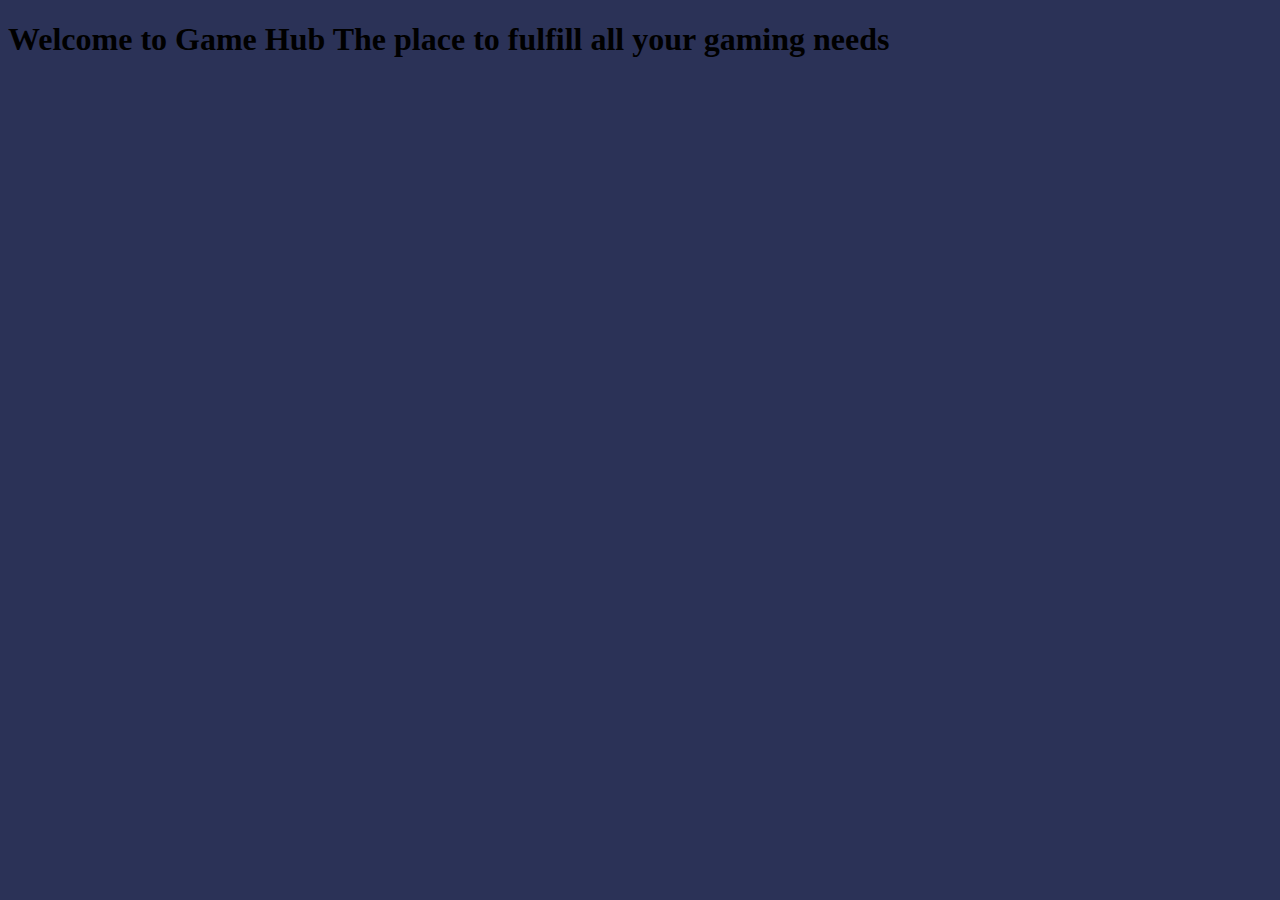
==== index.html @ 7f645b00 "Gamehub" ====
<!DOCTYPE html>
<html lang="en">

<head>
    <meta charset="UTF-8">
    <meta http-equiv="X-UA-Compatible" content="IE=edge">
    <meta name="viewport" content="width=device-width, initial-scale=1.0">
    <title>Game Hub</title>
    <link rel="Stylesheet" href="./css/main.css" />
</head>

<body>
    <h1> Welcome to Game Hub The place to fulfill all your gaming needs
    </h1>

</body>

</html>
---- css/main.css ----
/* Removal of browser default settings */

{
    padding: 0;
    border: 0;
    margin: 0;
}


/* General settings */

* {
    background-color: #2B3257;
    scroll-behavior: smooth
}
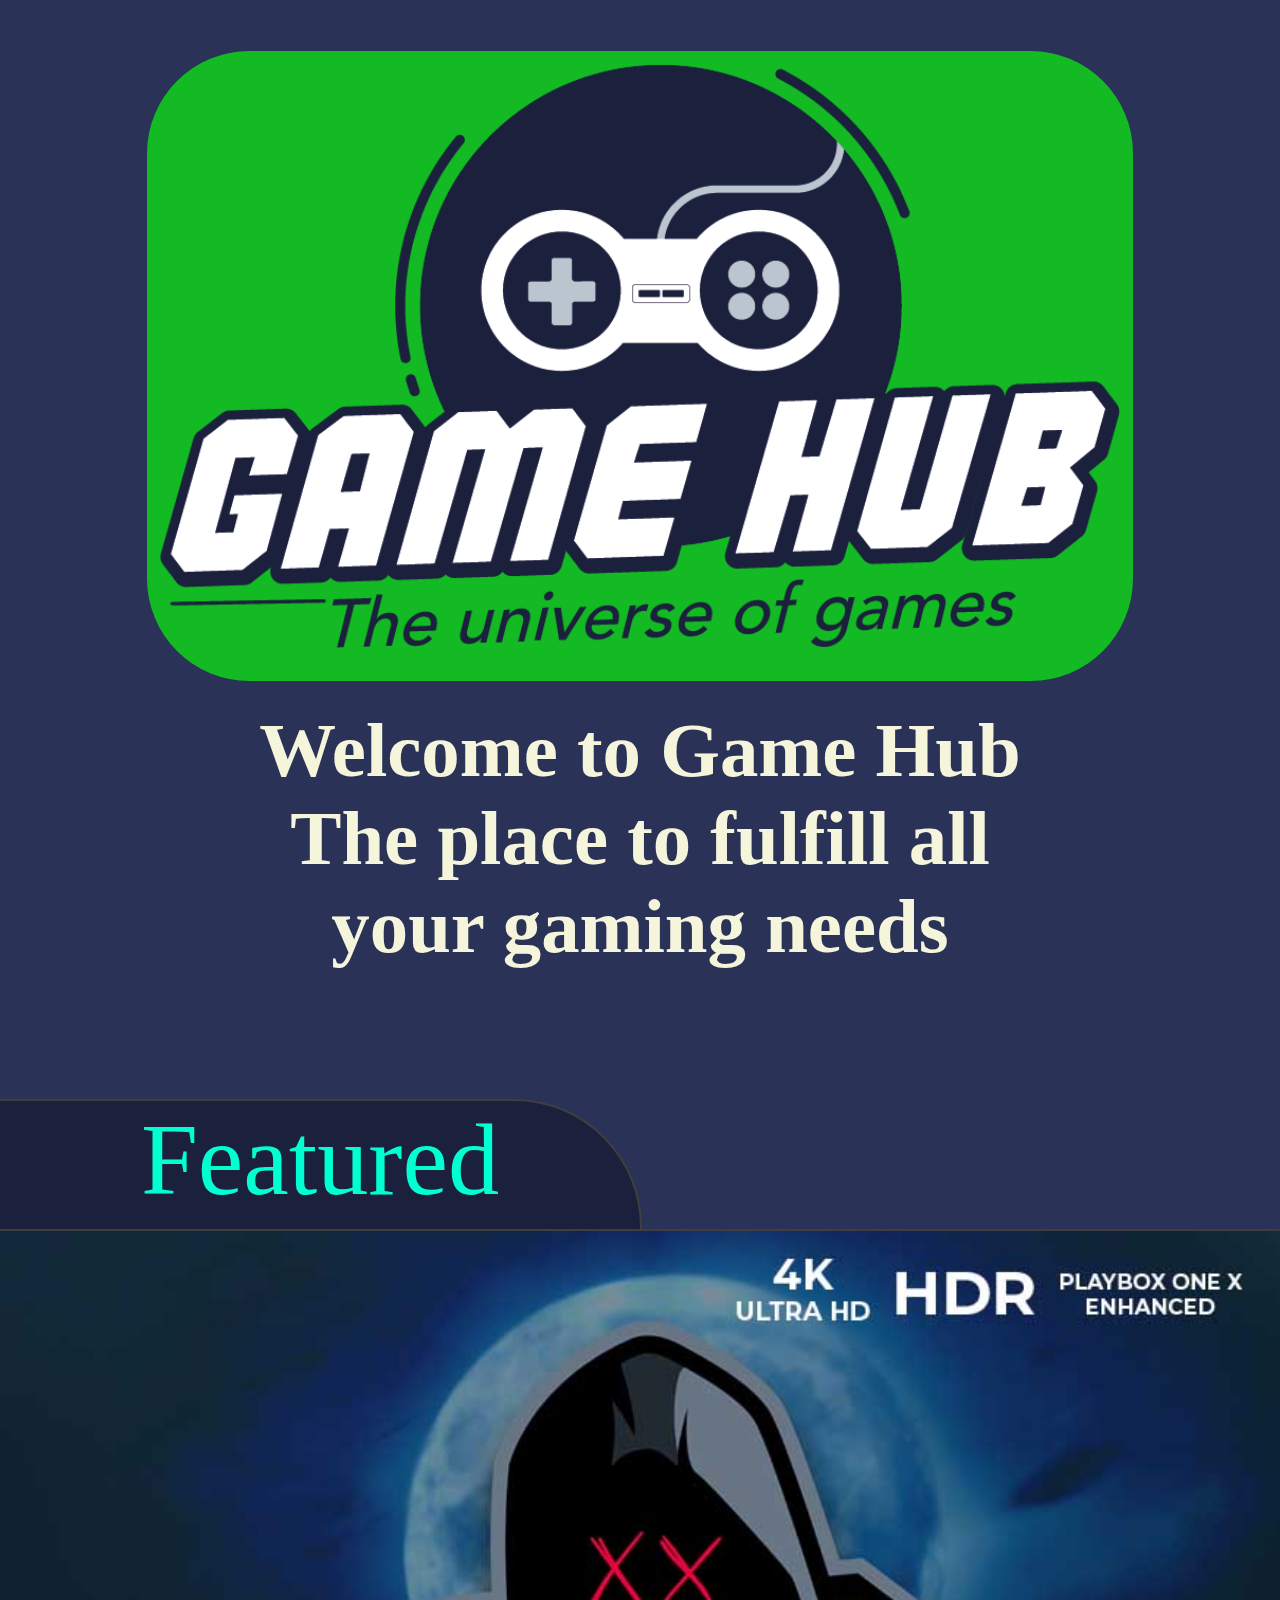
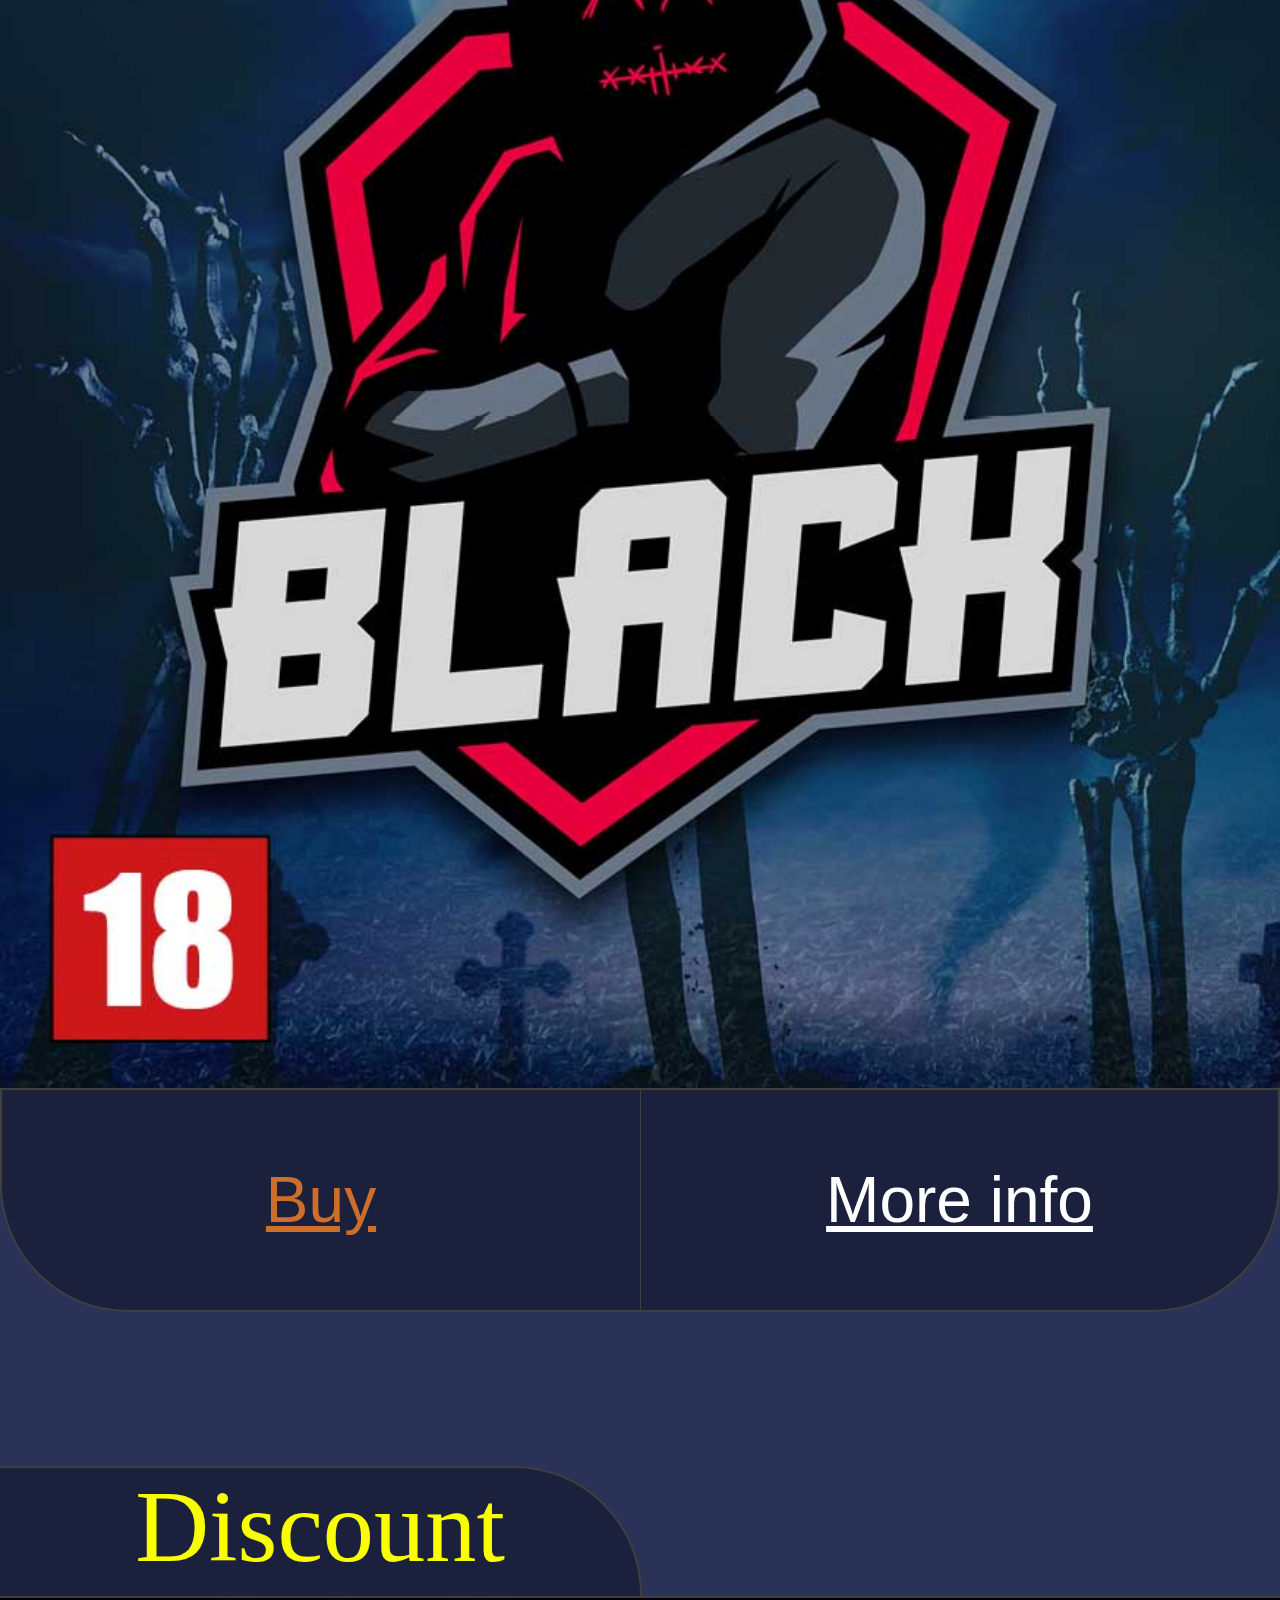
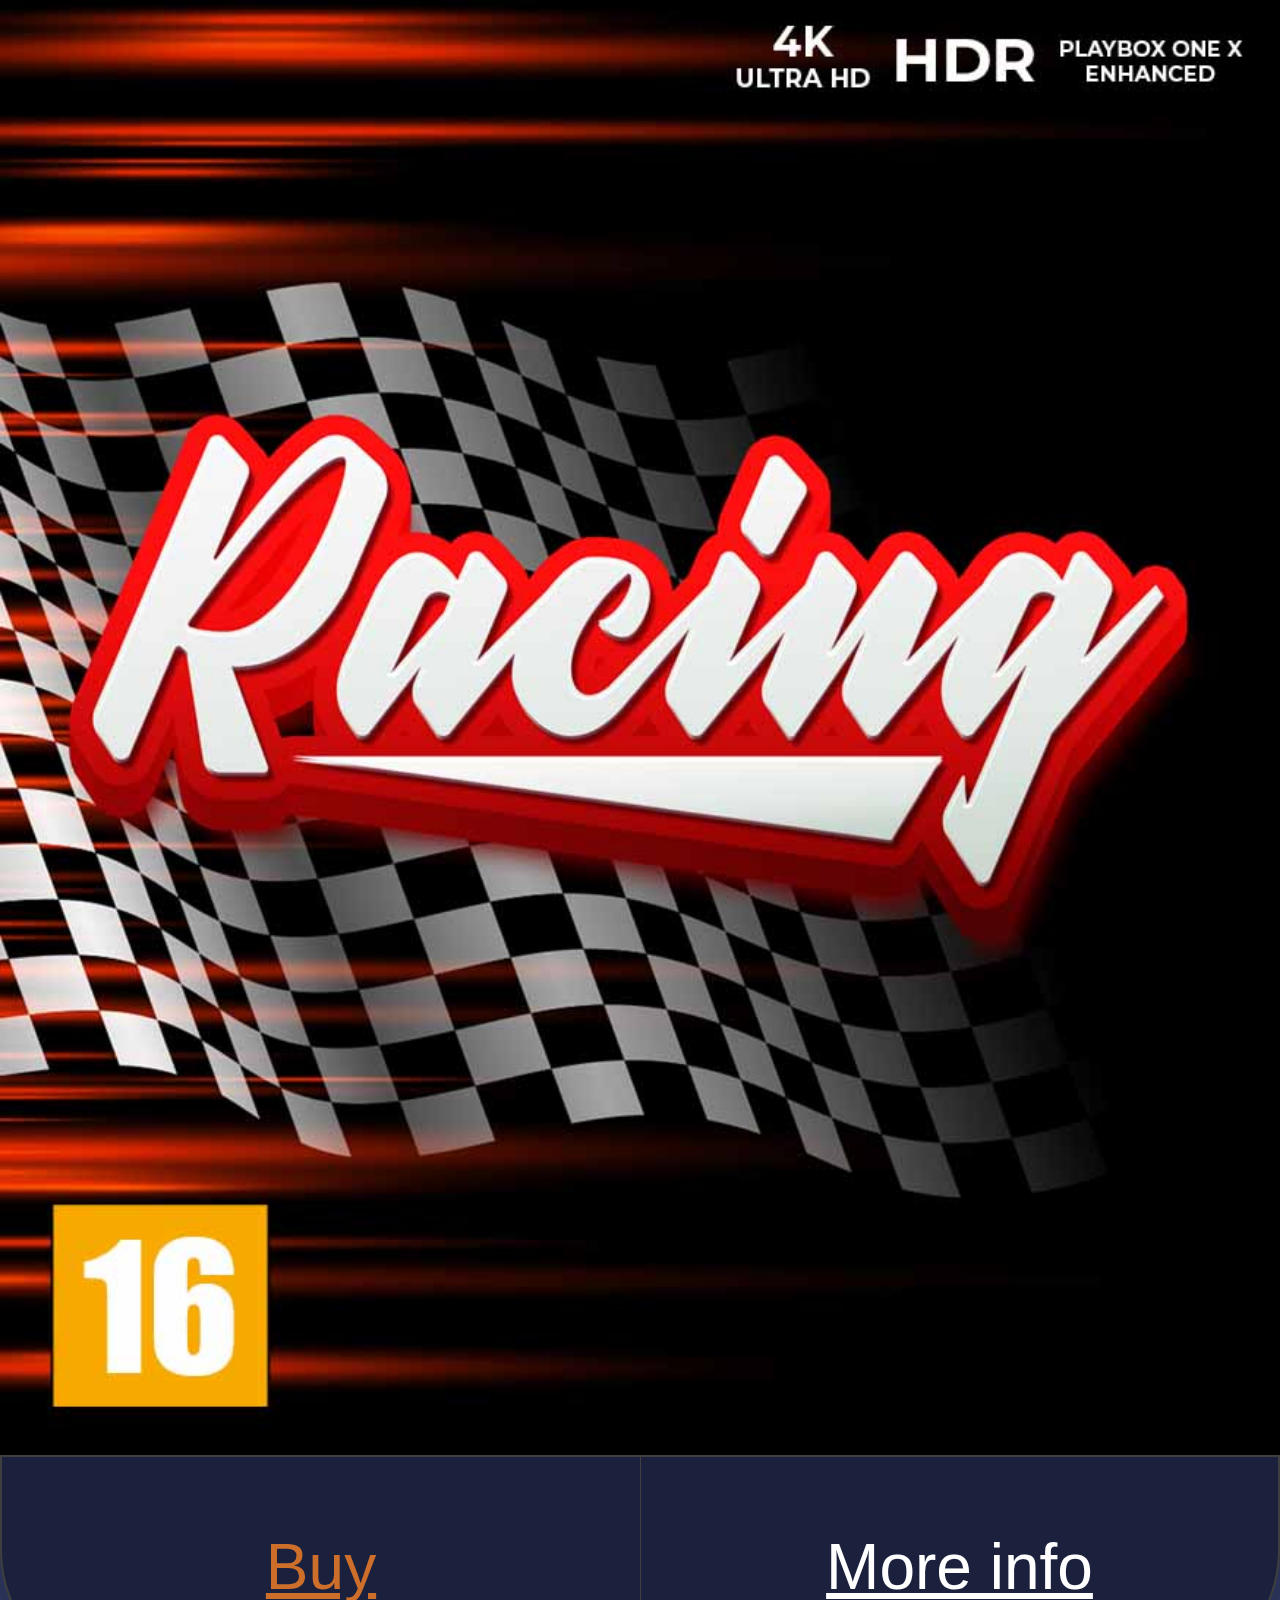
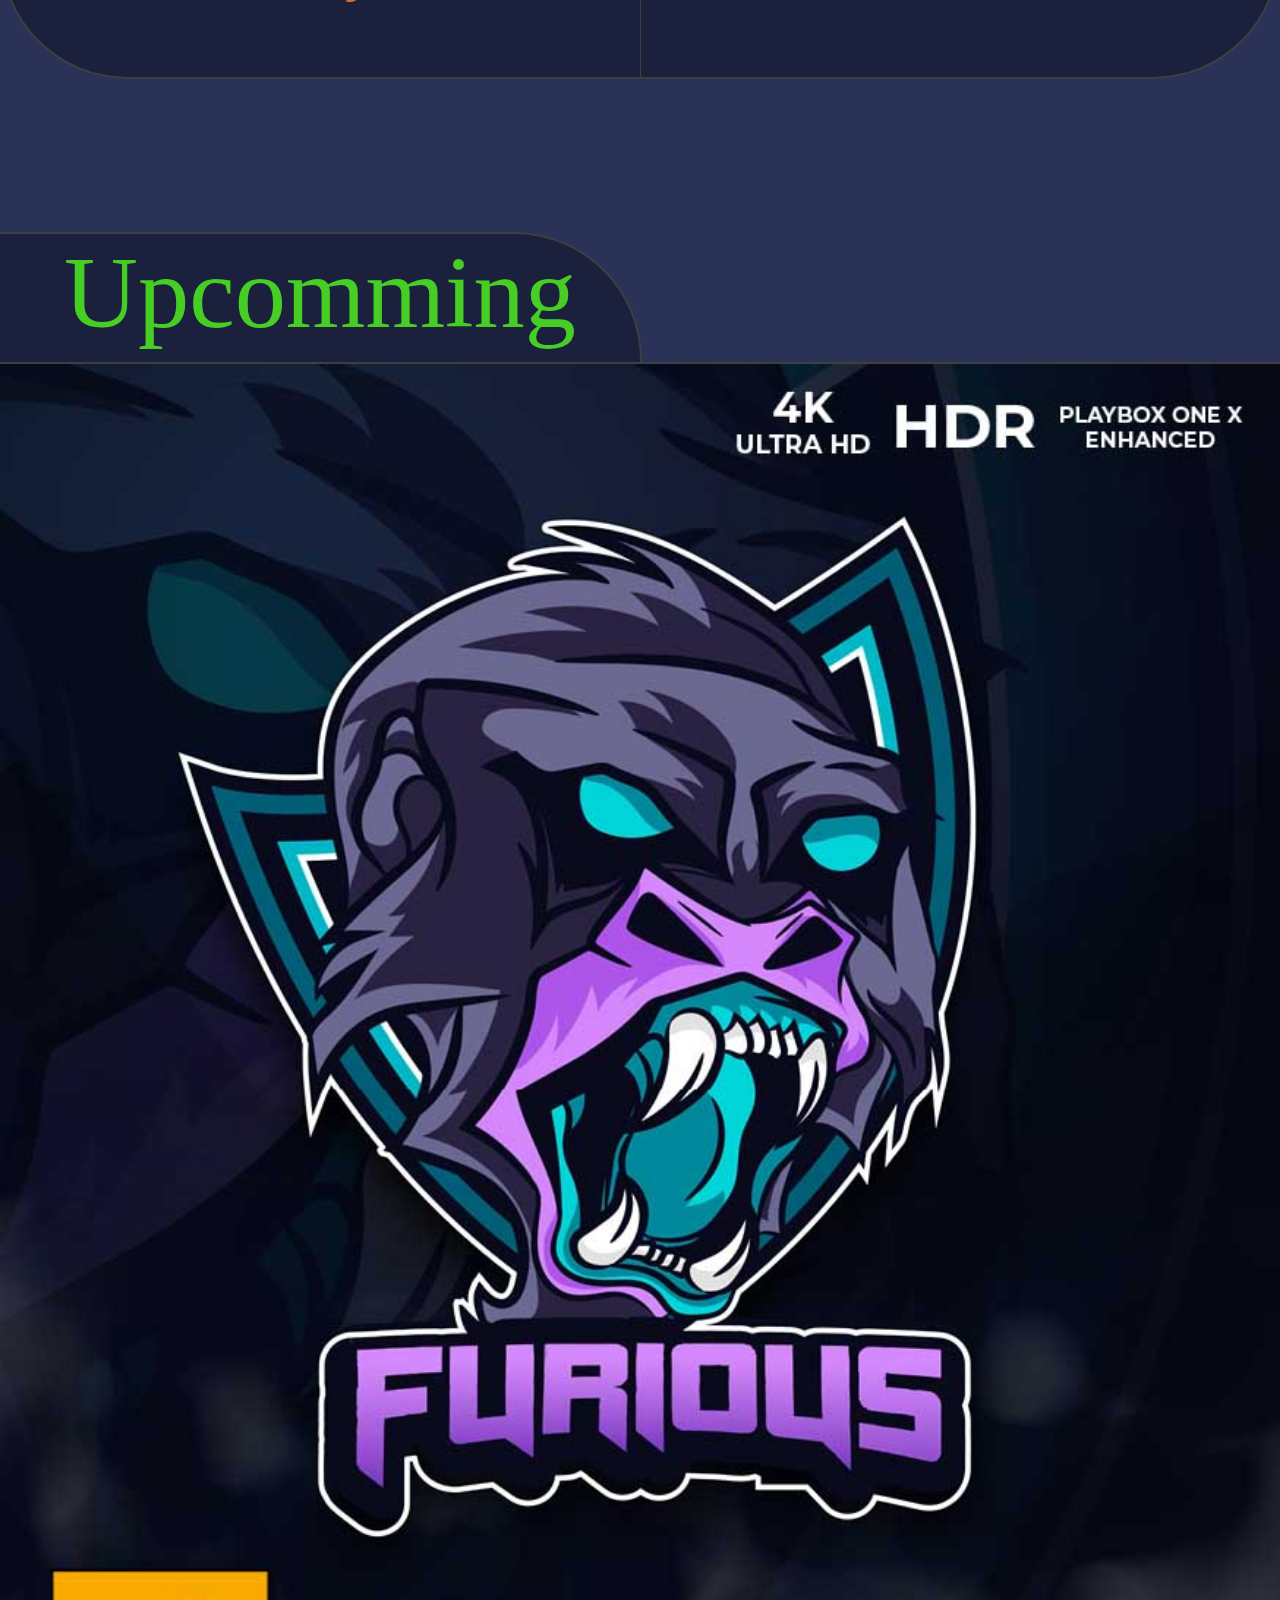
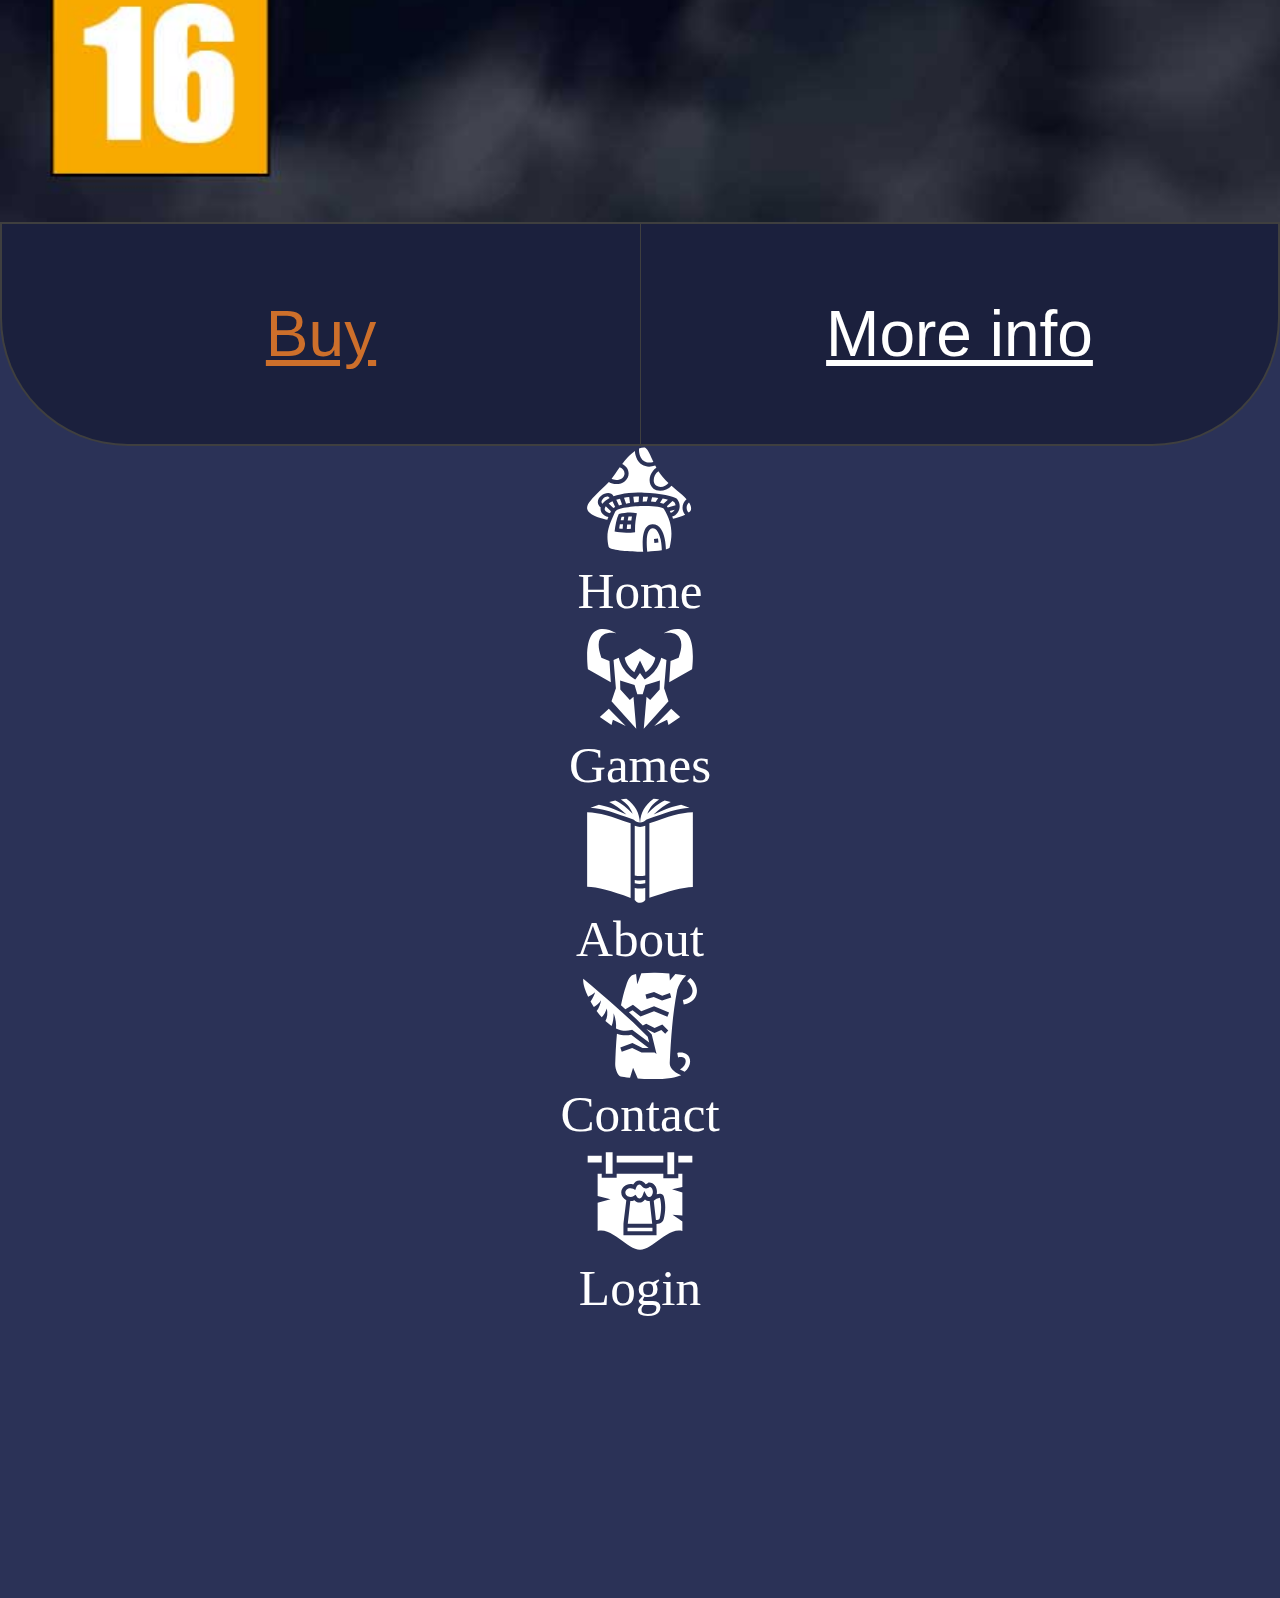
==== commit a1ce482e: "Before queries" ====
--- a/index.html
+++ b/index.html
@@ -5,14 +5,51 @@
     <meta charset="UTF-8">
     <meta http-equiv="X-UA-Compatible" content="IE=edge">
     <meta name="viewport" content="width=device-width, initial-scale=1.0">
-    <title>Game Hub</title>
-    <link rel="Stylesheet" href="./css/main.css" />
+    <title>Game Hub>Home</title>
+    <link rel="stylesheet" href="./css/main.css" />
 </head>
 
 <body>
-    <h1> Welcome to Game Hub The place to fulfill all your gaming needs
-    </h1>
+    <img src="images/GameHub_Logo.png" alt="Game Hub logo" class="logohome"/>
 
+    <figure class="welcome"> 
+        <h1> Welcome to Game Hub </h1>  
+        <h1> The place to fulfill all </h1>
+        <h1> your gaming needs </h1> 
+    </figure>
+
+    <figure class="featured">
+        Featured 
+    </figure>
+
+    <figure></figure>
+    <img src="images/assets/Black.jpg" alt="Game cover of the game Black" class="blackhomem"/>  
+    <a href="checkout.html"><button type="button" class="buyblackhome"> <u> Buy </u></button></a>
+    <a href="gameinfo.html"><button type="button" class="infoblackhome"> <u> More info </u></button></a>
+    
+    <figure class="discount">
+        Discount
+    </figure>
+
+    <img src="images/assets/Racing.jpg" alt="Game cover of the game Racing" class="racinghomem"/>
+    <a href="checkout.html"><button type="button" class="buyracinghome"> <u> Buy </u></button></a>
+    <a href="gameinfo.html"><button type="button" class="inforacinghome"> <u> More info </u></button></a>
+
+    <figure class="upcomming">
+        Upcomming
+    </figure>
+
+    <img src="images/assets/Furious.jpg" alt="Game cover of the game Furious" class="furioushomem"/>
+    <a href="checkout.html"><button type="button" class="buyfurioushome"> <u> Buy </u></button></a>
+    <a href="gameinfo.html"><button type="button" class="infofurioushome"> <u> More info </u></button></a>
+
+    <nav class="navbarmobile">
+        <ul><a href="index.html"> <img src="images/icons/mushroom-housewhitebg.svg" alt="Mushroom house" class="navicon"/> Home </a></ul>
+        <ul><a href="gamelist.html"> <img src="images/icons/warlord-helmet.svg" alt="Warlords helmet" class="navicon"/> Games </a></ul>
+        <ul><a href="about.html"> <img src="images/icons/book-cover2.svg" alt="book cover" class="navicon"/> About </a></ul>
+        <ul><a href="contact.html"> <img src="images/icons/scroll-quillicon.svg" alt="Scroll and quill" class="navicon"/> Contact </a></ul>
+        <ul><a href="login.html"> <img src="images/icons/tavern-sign2.svg" alt="Scroll and quill" class="navicon"/> Login </a></ul>
+    </nav>
 </body>
 
 </html>--- a/css/main.css
+++ b/css/main.css
@@ -1,15 +1,643 @@
-/* Removal of browser default settings */
-
-{
+/* General settings */
+
+* {
     padding: 0;
     border: 0;
     margin: 0;
-}
-
-
-/* General settings */
-
-* {
+    scroll-behavior: smooth
+}
+
+/* Background color */
+
+html {
     background-color: #2B3257;
-    scroll-behavior: smooth
+    margin-bottom: 22vw;
+}
+
+/* Navigationbar for mobile */
+
+@media (max-width:500px) {
+    .navbarmobile {
+        display: flex;
+        flex-direction: row;
+        position: fixed;
+        justify-content: center;
+        justify-content: space-around;
+        bottom: 0;
+        padding-top: 1vh;
+        padding-bottom: 1vh;
+        width: 100%;
+        background-color: #1B203D;
+        border-top: 0.7vw #3f3f3f;
+        border-style: solid;
+    }
+}
+
+.navbarmobile a {
+    display: flex;
+    flex-direction: column;
+    align-items: center;
+    text-align: center;
+    color: white;
+    text-decoration: none;
+    font-size: 4vw;
+}
+
+.navicon
+ {
+    height: 9vw;
+    width: 9vw;
+}
+
+                                            /* >>> HOMEPAGE <<< */
+
+/* Logo on homepage */
+
+.logohome {
+    width: 75%;
+    height: auto;
+    margin-left: auto;
+    margin-right: auto;
+    margin-top: 4vw;
+    display: block;
+    background-color: #13BA24;
+    border-radius: 8vw 8vw 8vw 8vw;
+    padding: 1vw;
+}
+
+/* Welcome to Game Hub text */
+
+.welcome {
+    color: beige;
+    padding-top: 2vw;
+    padding-bottom: 10vw;
+    font-size: 3vw;
+    text-align: center;
+    margin-left: auto;
+    margin-right: auto;
+}
+
+/* Featured, Discount and Upcomming textbox */
+
+.featured,
+.discount,
+.upcomming {
+    height: 10vw;
+    width: 50%;
+    background-color: #1B203D;
+    border-radius: 0vw 10vw 0vw 0vw;
+    text-align: center;
+    font-size: 8vw;
+    color: #00FFD1;
+    border-right: 2px #3f3f3f;
+    border-top: 2px #3f3f3f;
+    border-style: solid;
+}
+
+.discount {
+    margin-top: 1.5em;
+    color: #FAFF00;
+}
+
+.upcomming {
+    margin-top: 1.5em;
+    color: #46CE24;
+}
+
+/* Game cover for Black, Racing and Furious at home page for mobile */
+
+.blackhomem,
+.racinghomem,
+.furioushomem {
+    width: 100%;
+    height: auto;
+    margin-bottom: -4px;
+    border-top: 2px #3f3f3f;
+    Border-bottom: 2px #3f3f3f;
+    border-style: solid;
+}
+
+/* Buy button for Black, Racing and Furious at home page for mobile */
+
+.buyblackhome,
+.buyracinghome,
+.buyfurioushome {
+    margin-right: -4px;
+    height: 3.47em;
+    width: 50%;
+    background-color: #1B203D;
+    color: #CD6F2B;
+    font-size: 5vw;
+    border-radius: 0vw 0vw 0vw 10vw;
+    border-bottom: 2px #3f3f3f;
+    border-left: 2px #3f3f3f;
+    border-style: solid;
+}
+
+/* Info button for Black, Racing and Furious at home page for mobile */
+
+.infoblackhome,
+.inforacinghome,
+.infofurioushome {
+    height: 3.47em;
+    width: 50%;
+    background-color: #1B203D;
+    color: white;
+    font-size: 5vw;
+    border-radius: 0vw 0vw 10vw 0vw;
+    border-left:1px #3f3f3f;
+    border-bottom: 2px #3f3f3f;
+    border-right: 2px #3f3f3f;
+    border-style: solid;
+}
+
+                                            /* >>> GAMELIST <<< */
+
+/* Page title: Gamelist */
+
+.gamelisttitle {
+    font-size: 10vw;
+    color: beige;
+    text-align: center;
+    margin-bottom: 10vw;
+}
+
+.helmetgamelist {
+    height: auto;
+    width: 32vw;
+    display: block;
+    margin-left: auto;
+    margin-right: auto;
+    margin-top: 4vw;
+}
+
+/* All game covers and buy/info buttons */
+
+.gamecovers {
+    display: flex;
+    flex-wrap: wrap;
+    justify-content: space-evenly;
+}
+
+/* Game covers connected to their buy/info buttons */
+
+.coverandbox {
+    display:flex;
+    flex-direction: column;
+}
+
+.gametitlelist {
+    height: 1.2em;
+    width: 46.8vw;
+    background-color: #1B203D;
+    border-radius: 10vw 10vw 0vw 0vw;
+    text-align: center;
+    font-size: 5vw;
+    color: #ffffffde;
+    border-right: 2px #3f3f3f;
+    border-top: 2px #3f3f3f;
+    border-left: 2px #3f3f3f;
+    border-style: solid;
+}
+
+/* Game cover image-settings */
+
+.gameimage {
+    width: 46.8vw;
+    height: auto;
+    border-bottom: 2px #3f3f3f;
+    border-left: 2px #3f3f3f;
+    border-right: 2px #3f3f3f;
+    border-top: 2px #3f3f3f;
+    border-style: solid;
+}
+
+/* Settings for buybox */
+ 
+.buyboxgames {
+    color: #CD6F2B;
+    border-radius: 0vw 0vw 0vw 5vw;
+    border-left: 2px #3f3f3f;
+}
+
+/* Settings for infobox */
+
+.infoboxgames {
+    color: white;
+    border-radius: 0vw 0vw 5vw 0vw;  
+    margin-left: -4px;
+    border-left:1px #3f3f3f;
+    border-right: 2px #3f3f3f;
+}
+
+/* Shared settings for buy/infobox */
+
+.buyboxgames,
+.infoboxgames {
+    height: 3em;
+    width: 50%;
+    background-color: #1B203D;
+    font-size: 3.5vw;
+    text-align: center;
+    border-bottom: 2px #3f3f3f;
+    border-style: solid;
+    margin-bottom: 8vw;
+}
+
+                                            /* >>> About <<< */
+
+/* Page title */
+
+.abouttitle {
+    font-size: 10vw;
+    color: beige;
+    text-align: center;
+    margin-bottom: 10vw;
+}
+
+/* Pageicon */
+
+.bookabout {
+    height: auto;
+    width: 32vw;
+    display: block;
+    margin-left: auto;
+    margin-right: auto;
+    margin-top: 4vw;
+}
+
+/* Image of a town in Germany */
+
+.townpic {
+    height: auto;
+    width: 65%;
+    margin-left: 5%;
+    border-radius: 25vw 25vw 25vw 25vw;
+    border: 1vw #3f3f3f;
+    border-style: solid;
+    margin-bottom: -9vw;
+}
+
+/* Page text */
+
+.ghstarted,
+.ourgoal,
+.teamthree {
+    color: white;
+    font-size: 4vw;
+    display: flex;
+    flex-direction: column;
+    text-align: right;
+    margin-right: 5%;    
+}
+
+/* Text: Our goal is to distribute~ */
+
+.ourgoal {
+    margin-top: 4%;
+}
+
+/* Text: We are currently a team~ */
+
+.teamthree {
+    margin-top: 1%;
+}
+
+/* Image of three people working */
+
+.staffimg {
+    height: auto;
+    width: 60%;
+    margin-left: 33%;
+    border-radius: 3vw 3vw 3vw 3vw;
+    border: 1vw #3f3f3f;
+    border-style: solid;
+}
+
+                                            /* >>> CONTACT <<< */
+
+.scrollcontact {
+    height: auto;
+    width: 32vw;
+    display: block;
+    margin-left: auto;
+    margin-right: auto;
+    margin-top: 4vw;
+}
+
+.contacttitle {
+    font-size: 10vw;
+    color: beige;
+    text-align: center;
+    margin-bottom: 10vw;
+}
+
+.contacttext {
+    color: white;
+    font-size: 8vw;
+    display: flex;
+    flex-direction: column;
+    text-align: center;
+    margin-top: 25%;
+}
+
+.ss,
+.afj {
+    margin-top: 5%;
+}
+
+
+                                            /* >>> GAME INFO <<< */
+
+.gititle {
+    font-size: 10vw;
+    color: beige;
+    text-align: center;
+    margin-bottom: 5vw;
+    margin-top: 5vw;
+}
+
+.gipics {
+    height: auto;
+    width: 100%;
+    margin-bottom: -4px;
+}
+
+.gamedesc {
+    color: white;
+    font-size: 4vw;
+    text-align: center;
+    display: block;
+    margin: 4vw;
+}
+
+.giinfotext {
+    color: black;
+    background-color: grey;
+    display: flex;
+    flex-direction: column;
+    text-align: center;
+    font-size: 4vw;
+}
+
+.detailtexta {
+    padding-top: 2vw;
+}
+
+.detailtextc,
+.detailtexte,
+.detailtextg,
+.detailtexti {
+    margin-top: 2vw;
+}
+
+.gibuy {
+    display:flex;
+    justify-content: right;
+    margin-right: 5vw;
+    margin-top: -14vw;
+    padding-bottom: 4vw;
+}
+
+.gibutton {
+    color:#CD6F2B;  
+    background-color: #1B203D;
+    text-decoration-color: white;
+    font-size: 7vw;
+    padding: 5vw;
+    border-radius: 150vw 150vw 150vw 150vw;
+}
+
+                                            /* >>> CHECKOUT <<< */
+
+/* Checkout image of hands dropping coins */
+
+.paycheckout {
+    height: auto;
+    width: 32vw;
+    display: block;
+    margin-left: auto;
+    margin-right: auto;
+    margin-top: 4vw;
+    margin-bottom: -5.5vw;
+}
+
+/* Checkout page title */
+
+.cotitle {
+    font-size: 10vw;
+    color: beige;
+    text-align: center;
+    margin-bottom: 5vw;
+    margin-top: 5vw;
+}
+
+/* Background for product image and details */
+
+.chosenproductbox {
+    background-color: #a5a4a4 ;
+    padding-top: 5%;
+    padding-bottom: 5%;
+    margin-bottom: 3vw;
+    margin-left: 3%;
+    margin-right: 3%;
+    display: flex;
+    flex-direction: row;
+    border: solid 0.5vw #3f3f3f;
+}
+
+/* Chosen product image */
+
+.blackcheckout {
+    height: auto;
+    width: 40%;
+    margin-left: 5%;
+}
+
+/* Chosen product detail text */
+
+.productinfo {
+    font-size: 5vw;
+    display: flex;
+    flex-direction: column;
+    justify-content: space-around;
+    text-align: center;
+    margin-left: 4%
+
+}
+
+/* Text="Current purchase of:" */
+
+.checktexta {
+    margin-bottom: -3vw;
+    font-weight: 600;
+}
+
+/* Text="Compatability" */
+
+.checktextc {
+    margin-bottom: -3vw;
+    font-weight: 600;
+}
+
+/* Background for bill info */
+
+.billinfobox {
+    background-color: #a5a4a4;
+    padding: 4vw;
+    margin-left: 3%;
+    margin-right: 3%;
+    border: solid 0.5vw #3f3f3f;
+}
+
+.billingtitle {
+    font-size: 7vw;
+    margin-top: 4%;
+    margin-left: 3.7vw;
+    padding-bottom: 5vw;
+}
+
+.billinputboxes {
+    display: flex;
+    flex-direction: column;
+    font-size: 5vw;
+    font-weight: 600;
+}
+
+.inputtitle {
+    padding-left: 4.3vw;
+    padding-bottom: 1vw;
+    padding-right: 1vw;
+}
+
+.inputbox {
+    width: 90%;
+    padding: 1vw;
+    font-size: 5vw;
+    margin-left: 5%;
+    margin-right:5%;
+    margin-bottom: 4vw;
+}
+
+/* Background for payment method */
+
+.paymentbox {
+    margin-top: 3vw;
+    background: #a5a4a4;
+    padding: 4vw;
+    margin-left: 3%;
+    margin-right: 3%;
+    border: solid 0.5vw #3f3f3f;
+}
+
+.paymenttitle {
+    font-size: 7vw;
+    padding-top: 4vw;
+    padding-left: 5vw;
+}
+
+.cardrow {
+    display: flex;
+    flex-direction: row;
+    margin-left: 5%;
+
+}
+
+.cardimg {
+    height: auto;
+    width: 65%;
+    margin-top: -5vw;
+    margin-bottom: -5vw;
+}
+
+.chosenmethod {
+    font-size: 6vw;
+    font-weight: 600;
+    margin-top: 31.5vw;
+}
+
+.changemethod {
+    font-size: 4vw;
+    margin-top: 33.5vw;
+    margin-left: 1vw;
+    font-weight: 600;
+    color: #f0062d;
+    text-decoration: underline;
+}
+
+.expirationrow {
+    display: flex;
+    flex-direction: row;
+}
+
+.methodinputbox {
+    width: 10%;
+    padding: 1vw;
+}
+
+.checkoutbuttons {
+    display: flex;
+    flex-direction: row;
+    justify-content: center;
+}
+
+.checkoutbuttonbox {
+    width: 47vw;
+}
+
+.checkoutbuy,
+.checkoutcancel {
+    background-color: #1B203D;
+    border-bottom:0.5vw solid #3f3f3f; 
+    border-right:0.5vw solid #3f3f3f;  
+    font-size: 7vw;
+    width: 100%;
+    padding-top: 1.5vw;
+    padding-bottom: 1.5vw;
+    text-decoration: underline;
+}
+
+.checkoutbuy {
+    color: #CD6F2B;
+    border-radius: 0vw 0vw 0vw 5vw;
+    border-left:0.5vw solid #3f3f3f;
+}
+
+.checkoutcancel{
+    color: #f0062d;
+    border-radius: 0vw 0vw 5vw 0vw;
+}
+
+                                            /*>>> RECEIPT <<<*/
+
+/* Receipt image of treasure chest */
+
+.receipttreasure {
+    height: auto;
+    width: 32vw;
+    display: block;
+    margin-left: auto;
+    margin-right: auto;
+    margin-top: 4vw;
+    margin-bottom: -5.5vw;
+}
+
+/* Receipt page title */
+
+.receipttitle {
+    font-size: 10vw;
+    color: beige;
+    text-align: center;
+    margin-bottom: 5vw;
+    margin-top: 5vw;
+}
+
+.receiptmessage {
+    background-color: #a5a4a4;
+    border: solid 0.5vw #3f3f3f;
+    width: 52%;
+    font-size: 1.5em;
+    margin-left: 25%;
+    padding: 1vw;
+    text-align: center;
 }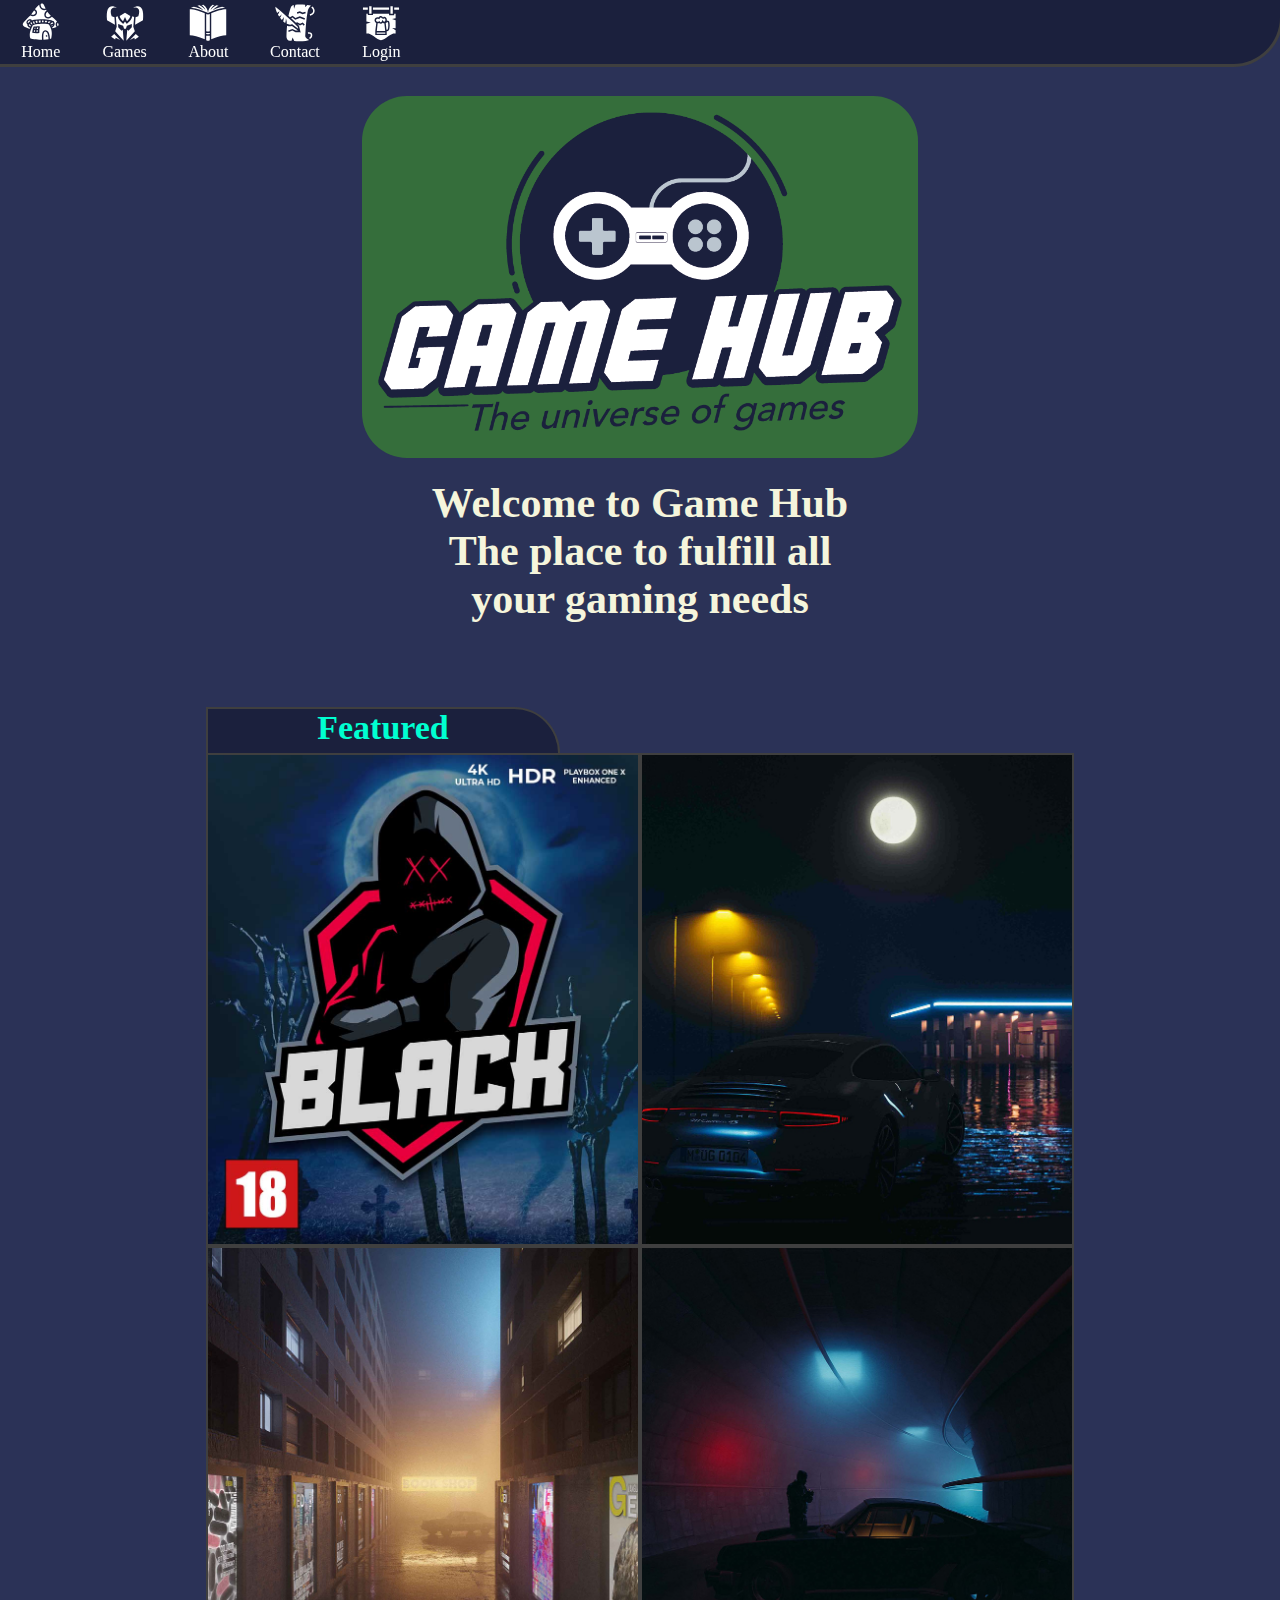
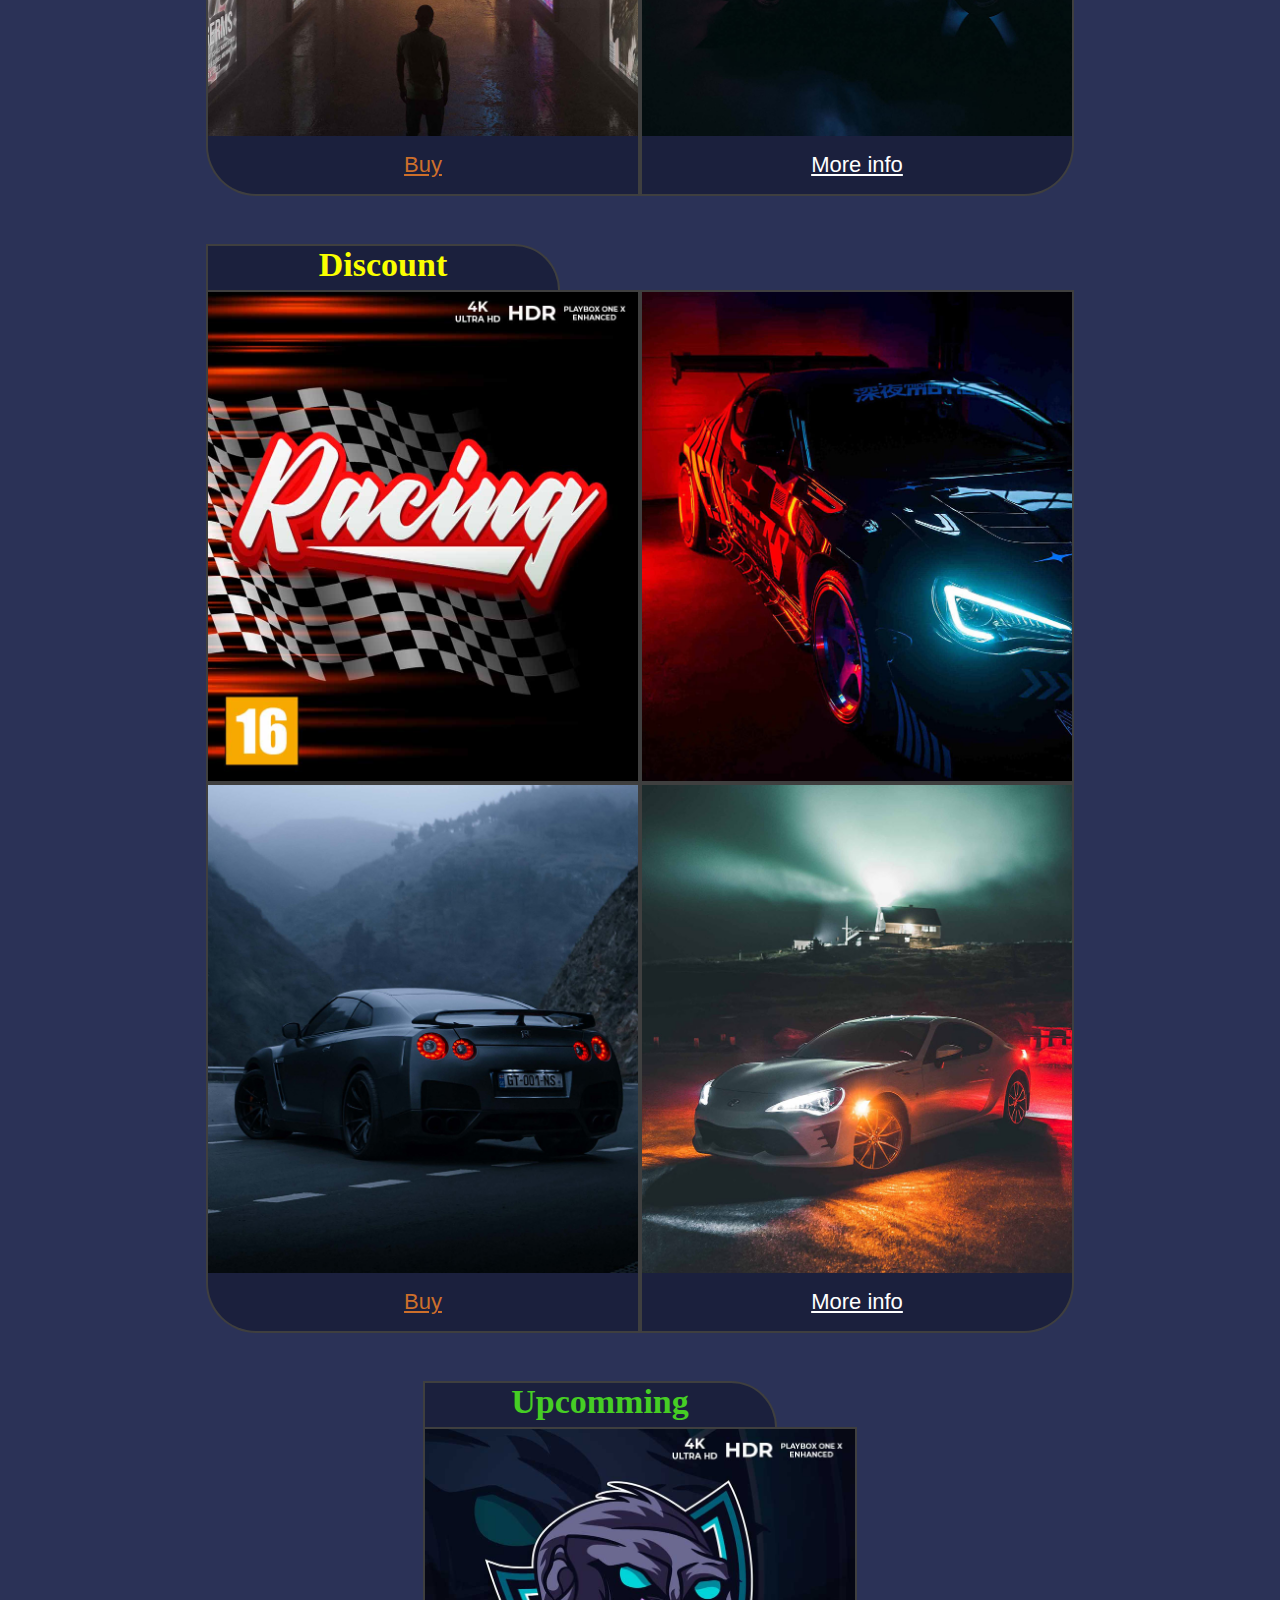
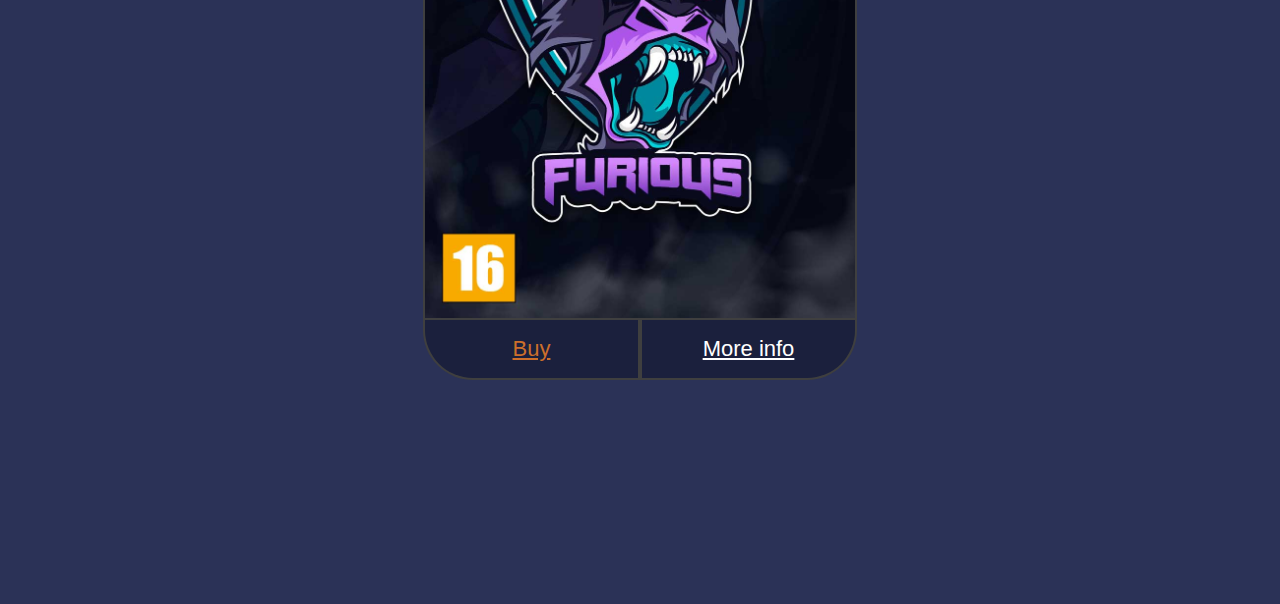
==== commit 911a9c41: "innlevering forsøk 1" ====
--- a/index.html
+++ b/index.html
@@ -4,52 +4,65 @@
 <head>
     <meta charset="UTF-8">
     <meta http-equiv="X-UA-Compatible" content="IE=edge">
+    <meta name="description" content="The home page of Game Hub, where you'll be presented with special offers.">
     <meta name="viewport" content="width=device-width, initial-scale=1.0">
     <title>Game Hub>Home</title>
     <link rel="stylesheet" href="./css/main.css" />
-</head>
 
-<body>
-    <img src="images/GameHub_Logo.png" alt="Game Hub logo" class="logohome"/>
-
-    <figure class="welcome"> 
-        <h1> Welcome to Game Hub </h1>  
-        <h1> The place to fulfill all </h1>
-        <h1> your gaming needs </h1> 
-    </figure>
-
-    <figure class="featured">
-        Featured 
-    </figure>
-
-    <figure></figure>
-    <img src="images/assets/Black.jpg" alt="Game cover of the game Black" class="blackhomem"/>  
-    <a href="checkout.html"><button type="button" class="buyblackhome"> <u> Buy </u></button></a>
-    <a href="gameinfo.html"><button type="button" class="infoblackhome"> <u> More info </u></button></a>
-    
-    <figure class="discount">
-        Discount
-    </figure>
-
-    <img src="images/assets/Racing.jpg" alt="Game cover of the game Racing" class="racinghomem"/>
-    <a href="checkout.html"><button type="button" class="buyracinghome"> <u> Buy </u></button></a>
-    <a href="gameinfo.html"><button type="button" class="inforacinghome"> <u> More info </u></button></a>
-
-    <figure class="upcomming">
-        Upcomming
-    </figure>
-
-    <img src="images/assets/Furious.jpg" alt="Game cover of the game Furious" class="furioushomem"/>
-    <a href="checkout.html"><button type="button" class="buyfurioushome"> <u> Buy </u></button></a>
-    <a href="gameinfo.html"><button type="button" class="infofurioushome"> <u> More info </u></button></a>
-
-    <nav class="navbarmobile">
+    <nav class="navbar">
         <ul><a href="index.html"> <img src="images/icons/mushroom-housewhitebg.svg" alt="Mushroom house" class="navicon"/> Home </a></ul>
         <ul><a href="gamelist.html"> <img src="images/icons/warlord-helmet.svg" alt="Warlords helmet" class="navicon"/> Games </a></ul>
         <ul><a href="about.html"> <img src="images/icons/book-cover2.svg" alt="book cover" class="navicon"/> About </a></ul>
         <ul><a href="contact.html"> <img src="images/icons/scroll-quillicon.svg" alt="Scroll and quill" class="navicon"/> Contact </a></ul>
         <ul><a href="login.html"> <img src="images/icons/tavern-sign2.svg" alt="Scroll and quill" class="navicon"/> Login </a></ul>
     </nav>
+</head>
+
+<body>
+    <img src="images/GameHub_Logo.png" alt="Game Hub logo" class="logohome"/>
+    <div class="welcome"><h1> Welcome to Game Hub <br>  The place to fulfill all <br> your gaming needs </h1></div>
+
+    <div class="gameswrap">
+        <div class="cover-column">
+            <h2 class="featured"> Featured </h2>
+            <div class="img-row">
+                <img src="images/assets/Black.jpg" alt="Game cover of the game Black" class="gamecovers"/>
+                <img src="images/assets/1blackingame.jpg" alt="Car by gas station" class="ingame"/>
+            </div>
+            <div class="img-row">
+                <img src="images/assets/2blackingame.jpg" alt="Man in alley" class="ingame"/>
+                <img src="images/assets/3blackingame.jpg" alt="Man standing by car in a tunnel" class="ingame"/>
+            </div>
+            <div class="btn-row">
+                <a href="checkout.html"><button type="button" class="btn-index buybtn-index"> <u> Buy </u></button></a>
+                <a href="gameinfo.html"><button type="button" class="btn-index infobtn-index"> <u> More info </u></button></a>
+            </div>
+        </div>
+        
+        <div class="cover-column">            
+            <h2 class="discount"> Discount </h2>
+            <div class="img-row">
+                <img src="images/assets/Racing.jpg" alt="Game cover of the game Racing" class="gamecovers"/>
+                <img src="images/assets/1racingingame.jpg" alt="Car by gas station" class="ingame"/>
+            </div>
+            <div class="img-row">
+                <img src="images/assets/2racingingame.jpg" alt="Man in alley" class="ingame"/>
+                <img src="images/assets/3racingingame.jpg" alt="Man standing by car in a tunnel" class="ingame"/>
+            </div>           
+            <div class="btn-row">
+                <a href="checkout.html"><button type="button" class="btn-index buybtn-index"> <u> Buy </u></button></a>
+                <a href="gameinfo.html"><button type="button" class="btn-index infobtn-index"> <u> More info </u></button></a>
+            </div>
+        </div>
+
+        <div class="cover-column">
+            <h2 class="upcomming"> Upcomming </h2>
+            <img src="images/assets/Furious.jpg" alt="Game cover of the game Furious" class="furious-home gamecovers"/>
+            <div class="btn-row">
+                <a href="checkout.html"><button type="button" class="btn-furious btn-index buybtn-index"> <u> Buy </u></button></a>
+                <a href="gameinfo.html"><button type="button" class="btn-furious btn-index infobtn-index"> <u> More info </u></button></a>
+            </div>
+        </div>
+    </div>
 </body>
-
 </html>--- a/css/main.css
+++ b/css/main.css
@@ -7,77 +7,110 @@
     scroll-behavior: smooth
 }
 
-/* Background color */
 
 html {
     background-color: #2B3257;
-    margin-bottom: 22vw;
-}
-
-/* Navigationbar for mobile */
-
-@media (max-width:500px) {
-    .navbarmobile {
-        display: flex;
-        flex-direction: row;
-        position: fixed;
-        justify-content: center;
+    margin: 1.5rem 0 6rem 0;
+}
+
+
+@media (min-width:430px) {
+    html {
+        margin-top: 6rem;
+    }
+}
+
+/* Navigationbar */
+
+.navbar {
+    display: flex;
+    flex-direction: row;
+    position: fixed;
+    width: 100%;
+    background-color: #1B203D;
+}
+
+.navbar a {
+    display: flex;
+    flex-direction: column;
+    align-items: center;
+    text-align: center;
+    color: white;
+    text-decoration: none;
+    font-size: 16px;
+}
+
+.navicon{
+    height: auto;
+    width: 2.5rem;
+}
+
+@media (max-width:429px) {
+    .navbar {
         justify-content: space-around;
         bottom: 0;
-        padding-top: 1vh;
-        padding-bottom: 1vh;
-        width: 100%;
-        background-color: #1B203D;
-        border-top: 0.7vw #3f3f3f;
+        padding: 0.5rem 0rem;
+        border-top: 0.2rem #3f3f3f;
         border-style: solid;
-    }
-}
-
-.navbarmobile a {
-    display: flex;
-    flex-direction: column;
-    align-items: center;
-    text-align: center;
-    color: white;
-    text-decoration: none;
-    font-size: 4vw;
-}
-
-.navicon
- {
-    height: 9vw;
-    width: 9vw;
-}
+    }    
+}
+
+@media (min-width: 430px) {
+    .navbar {
+        justify-content: left;
+        top: 0;
+        padding: 0.2rem 0rem;
+        border-bottom: solid 0.2rem #3f3f3f;
+        border-right: solid 0.2rem #3f3f3f;
+        border-radius: 0 0 50px 0;
+    }
+
+    .navbar a {
+        padding: 0 1.3rem;
+    }
+}
+
 
                                             /* >>> HOMEPAGE <<< */
 
-/* Logo on homepage */
+/* Logo and text: Welcome to Game Hub */
 
 .logohome {
     width: 75%;
     height: auto;
-    margin-left: auto;
-    margin-right: auto;
-    margin-top: 4vw;
     display: block;
-    background-color: #13BA24;
-    border-radius: 8vw 8vw 8vw 8vw;
-    padding: 1vw;
-}
-
-/* Welcome to Game Hub text */
+    margin: 0px auto 0px auto;
+    background-color: #356e3b;
+    border-radius: 45px 45px 45px 45px;
+    padding: 1em;
+}
 
 .welcome {
     color: beige;
-    padding-top: 2vw;
-    padding-bottom: 10vw;
     font-size: 3vw;
     text-align: center;
-    margin-left: auto;
-    margin-right: auto;
-}
-
-/* Featured, Discount and Upcomming textbox */
+    margin: 1em auto 4em auto;
+}
+
+@media (min-width: 700px) {
+    .logohome {
+        width: 524px;
+    }
+    .welcome {
+        font-size: 21px;
+    }
+}
+
+/* Homepage content */
+
+.gameswrap {
+    display: flex;
+    flex-wrap: wrap;
+    justify-content: space-evenly;
+    margin: 5rem;
+}
+
+/* Gamecover tabs */
 
 .featured,
 .discount,
@@ -89,110 +122,173 @@
     text-align: center;
     font-size: 8vw;
     color: #00FFD1;
-    border-right: 2px #3f3f3f;
-    border-top: 2px #3f3f3f;
-    border-style: solid;
+    border: solid 2px #3f3f3f;
+    border-bottom: none;
 }
 
 .discount {
-    margin-top: 1.5em;
     color: #FAFF00;
 }
 
 .upcomming {
-    margin-top: 1.5em;
     color: #46CE24;
 }
 
-/* Game cover for Black, Racing and Furious at home page for mobile */
-
-.blackhomem,
-.racinghomem,
-.furioushomem {
+@media (min-width: 430px) {
+    .featured,
+    .discount,
+    .upcomming {
+        width: 215px;
+        height: 44px;
+        font-size: 34px;
+    }
+}
+
+@media (min-width: 900px) {
+    .featured,
+    .discount,
+    .upcomming {
+        width: 350px;
+        height: 44px;
+        font-size: 34px;
+    }
+}
+
+/* Game covers and ingame photos */
+
+.gamecovers,
+.ingame {
     width: 100%;
     height: auto;
-    margin-bottom: -4px;
-    border-top: 2px #3f3f3f;
-    Border-bottom: 2px #3f3f3f;
+    border: 2px #3f3f3f;
     border-style: solid;
 }
 
-/* Buy button for Black, Racing and Furious at home page for mobile */
-
-.buyblackhome,
-.buyracinghome,
-.buyfurioushome {
-    margin-right: -4px;
-    height: 3.47em;
-    width: 50%;
+@media (min-width: 430px) {
+    .gamecovers,
+    .ingame {
+        width: 430px;
+    }
+}
+
+@media (max-width: 900px) {
+    .ingame {
+        display: none;
+    }    
+}
+
+@media (min-width: 900px) {
+    .img-row {
+        display: flex;
+        flex-direction: row;
+    }
+    .furious-home {
+        
+        margin: 0 0 0 0;
+    }
+}
+
+/* Buy and info buttons  */
+
+.btn-row {
+    display: flex;
+    flex-direction: row;
+    justify-content: center;
+}
+
+.btn-index {
+    margin: -4px auto 3rem auto;
+    height: 14vw;
+    width: 50vw;
     background-color: #1B203D;
+    font-size: 5vw;
+    border: solid 2px #3f3f3f;
+    border-top: 0;
+}
+
+.buybtn-index { 
     color: #CD6F2B;
-    font-size: 5vw;
-    border-radius: 0vw 0vw 0vw 10vw;
-    border-bottom: 2px #3f3f3f;
-    border-left: 2px #3f3f3f;
-    border-style: solid;
-}
-
-/* Info button for Black, Racing and Furious at home page for mobile */
-
-.infoblackhome,
-.inforacinghome,
-.infofurioushome {
-    height: 3.47em;
-    width: 50%;
-    background-color: #1B203D;
+    border-radius: 0 0 0 50px;
+}
+
+.infobtn-index {
     color: white;
-    font-size: 5vw;
-    border-radius: 0vw 0vw 10vw 0vw;
-    border-left:1px #3f3f3f;
-    border-bottom: 2px #3f3f3f;
-    border-right: 2px #3f3f3f;
-    border-style: solid;
+    border-radius: 0 0 50px 0;
+}
+
+@media (min-width: 430px) {
+    .btn-index {
+        width: 217px;
+        height: 60px;
+        font-size: 22px;
+    }
+}
+
+@media (min-width: 900px) {
+    .btn-index {
+        width: 434px;
+    }
+    .btn-furious{
+        width:217px;
+    }
 }
 
                                             /* >>> GAMELIST <<< */
 
-/* Page title: Gamelist */
+/* Page title and helmet logo */
+
+.helmetgamelist {
+    height: auto;
+    width: 44vw;
+    display: block;
+    margin-left: auto;
+    margin-right: auto;
+}
 
 .gamelisttitle {
     font-size: 10vw;
     color: beige;
     text-align: center;
-    margin-bottom: 10vw;
-}
-
-.helmetgamelist {
-    height: auto;
-    width: 32vw;
-    display: block;
-    margin-left: auto;
-    margin-right: auto;
-    margin-top: 4vw;
-}
-
-/* All game covers and buy/info buttons */
-
-.gamecovers {
+    margin-bottom: 5rem;
+}
+
+@media (min-width: 430px) {
+    .helmetgamelist {
+        width: 120px;
+        height: auto;
+        margin-left: 4rem;
+    }
+    .gamelisttitle {
+        font-size: 44px;
+        margin: 0 auto 3rem 2.5rem;
+        text-align: left;
+    }
+}
+
+/* All game covers, gametabs and buy/info buttons */
+
+.list-products {
     display: flex;
     flex-wrap: wrap;
     justify-content: space-evenly;
-}
-
-/* Game covers connected to their buy/info buttons */
+    margin: 0 auto 0 auto;
+    max-width: 1500px;
+}
 
 .coverandbox {
-    display:flex;
+    display: flex;
     flex-direction: column;
-}
-
-.gametitlelist {
-    height: 1.2em;
-    width: 46.8vw;
+
+}
+
+.gametab-list {
+    height: 30px;
+    width: 260px;
     background-color: #1B203D;
-    border-radius: 10vw 10vw 0vw 0vw;
-    text-align: center;
-    font-size: 5vw;
+    border-radius: 40px 40px 0 0;
+    text-align: center;
+    vertical-align: text-bottom;
+    font-size: 22px;
     color: #ffffffde;
     border-right: 2px #3f3f3f;
     border-top: 2px #3f3f3f;
@@ -200,136 +296,246 @@
     border-style: solid;
 }
 
-/* Game cover image-settings */
+@media (min-width: 592px) {
+    .gametab-list {
+        font-size: 24px;
+    }
+    .coverandbox {
+        padding: 1rem;
+    }
+}
+
+/* Game cover image settings */
 
 .gameimage {
-    width: 46.8vw;
+    width: 260px;
     height: auto;
-    border-bottom: 2px #3f3f3f;
-    border-left: 2px #3f3f3f;
-    border-right: 2px #3f3f3f;
-    border-top: 2px #3f3f3f;
+    border: 2px #3f3f3f;
     border-style: solid;
 }
 
-/* Settings for buybox */
+/* Buy and more info buttons */
  
 .buyboxgames {
     color: #CD6F2B;
-    border-radius: 0vw 0vw 0vw 5vw;
+    border-radius: 0 0 0 40px;
     border-left: 2px #3f3f3f;
 }
-
-/* Settings for infobox */
 
 .infoboxgames {
     color: white;
-    border-radius: 0vw 0vw 5vw 0vw;  
+    border-radius: 0 0 40px 0;  
     margin-left: -4px;
     border-left:1px #3f3f3f;
     border-right: 2px #3f3f3f;
 }
 
-/* Shared settings for buy/infobox */
-
 .buyboxgames,
 .infoboxgames {
-    height: 3em;
-    width: 50%;
+    height: 50px;
+    width: 132px;
     background-color: #1B203D;
-    font-size: 3.5vw;
+    font-size: 18px;
     text-align: center;
     border-bottom: 2px #3f3f3f;
     border-style: solid;
-    margin-bottom: 8vw;
+    margin-bottom: 50px;
+}
+
+@media (max-width: 259px) {
+    .gametab-list {
+        width: 100%;
+    }
+    .gameimage {
+        width: 100%;
+        height: auto;
+    }
+    .gamelist-btns {
+        width: 50%;
+        font-size: 6vw;
+    }
 }
 
                                             /* >>> About <<< */
 
-/* Page title */
+/* Page title and logo */
+
+.bookabout {
+    height: auto;
+    width: 28vw;
+    display: block;
+    margin: 0 auto 0 auto;
+}
 
 .abouttitle {
     font-size: 10vw;
     color: beige;
     text-align: center;
-    margin-bottom: 10vw;
-}
-
-/* Pageicon */
-
-.bookabout {
-    height: auto;
-    width: 32vw;
+    margin-bottom: 12vw;
+}
+
+@media (min-width: 430px) {
+    .bookabout {
+        width: 120px;
+        height: auto;
+        margin-left: 4rem;
+    }
+    .abouttitle {
+        font-size: 44px;
+        margin: 0 auto 4rem 4rem;
+        text-align: left;
+    }
+}
+
+@media (min-width: 1080px) {
+    .abouttitle {
+        margin-bottom: 0rem;
+    }
+}
+
+/* Images and text */
+
+.about-content {
+    display: flex;
+    flex-direction: column;
+}
+
+.town-row {
+    display: flex;
+    flex-direction: row;
+    margin: 0 0 12vw 3vw;
+}
+
+.staff-column {
+    display: flex;
+    flex-direction: column;
+    align-content: center;
+    text-align: center;
+    margin: 0 5vw 0 auto;
+}
+
+/* Images */
+
+.about-img {
     display: block;
-    margin-left: auto;
-    margin-right: auto;
-    margin-top: 4vw;
-}
-
-/* Image of a town in Germany */
+    height: 37.5vw;
+    width: 55vw;
+    border: 5px #3f3f3f;
+    border-style: solid;
+}
 
 .townpic {
-    height: auto;
-    width: 65%;
-    margin-left: 5%;
-    border-radius: 25vw 25vw 25vw 25vw;
-    border: 1vw #3f3f3f;
-    border-style: solid;
-    margin-bottom: -9vw;
-}
-
-/* Page text */
+    border-radius: 300px 300px 300px 300px;
+}
+
+.staffimg {
+    border-radius: 20px 20px 20px 20px;
+}
+
+@media (min-width: 480px) {
+    .townpic {
+        height: 180px;
+        width: 240px;
+    }
+    .staffimg {
+        width: 264px;
+        height: 180px;
+    }
+}
+
+@media (min-width: 496px) {
+    .town-row{
+        align-self: center;
+        margin: 0 3rem 0 0;
+    }
+    .staff-column{
+        align-self: center;
+        margin: 3rem 1rem 0 10.7rem;
+    }
+}
+
+@media (min-width: 1080px) {
+    .town-row{
+        margin: 1rem 5rem auto 0;
+    }
+    .about-img {
+        height: 397px;
+        width: 594px;
+    }
+    .staff-column{
+        margin: 3rem 0 auto 29rem;
+    }
+}
+
+/* Text */
 
 .ghstarted,
 .ourgoal,
 .teamthree {
     color: white;
-    font-size: 4vw;
-    display: flex;
+    font-size: 4.3vw;
+    text-align: center;
+}
+
+.ghstarted,
+.ourgoal {
+    display:flex;
     flex-direction: column;
-    text-align: right;
-    margin-right: 5%;    
-}
-
-/* Text: Our goal is to distribute~ */
+    margin: 0vw 0 0 -9vw;
+}
+
+.ghstarted {
+    margin-top: -1rem;
+}
 
 .ourgoal {
-    margin-top: 4%;
-}
-
-/* Text: We are currently a team~ */
+    margin-top: 1.8rem;
+}
 
 .teamthree {
-    margin-top: 1%;
-}
-
-/* Image of three people working */
-
-.staffimg {
-    height: auto;
-    width: 60%;
-    margin-left: 33%;
-    border-radius: 3vw 3vw 3vw 3vw;
-    border: 1vw #3f3f3f;
-    border-style: solid;
+    margin-top: 1rem;
+}
+
+@media (min-width: 430px) {
+    .ghstarted,
+    .ourgoal,
+    .teamthree {
+        font-size: 19px;
+    }
+    .ghstarted,
+    .ourgoal {
+        margin-left: -2rem; 
+    }   
+    .ourgoal{
+        margin-top: 2.5rem;
+    }
+}
+
+@media (min-width: 1080px) {
+    .ghstarted,
+    .ourgoal,
+    .teamthree {
+        font-size: 26px;
+    }
+    .ourgoal {
+        margin-top: 11.5rem;
+    }
 }
 
                                             /* >>> CONTACT <<< */
 
 .scrollcontact {
     height: auto;
-    width: 32vw;
+    width: 28vw;
     display: block;
-    margin-left: auto;
-    margin-right: auto;
-    margin-top: 4vw;
+    margin: 0 auto 0 auto;
 }
 
 .contacttitle {
     font-size: 10vw;
     color: beige;
     text-align: center;
-    margin-bottom: 10vw;
+    margin-bottom: 3rem;
 }
 
 .contacttext {
@@ -338,242 +544,607 @@
     display: flex;
     flex-direction: column;
     text-align: center;
-    margin-top: 25%;
 }
 
 .ss,
 .afj {
-    margin-top: 5%;
-}
-
+    margin-top: 2rem;
+}
+
+@media (min-width: 430px) {
+    .scrollcontact{
+        width: 120px;
+    }
+    .contacttitle {
+        font-size: 44px;
+    }
+    .contacttext {
+        font-size: 38px;
+    }
+}
+
+@media (min-width: 1080px) {
+    .scrollcontact {
+        margin-left: 4rem;
+    }
+    .contacttitle {
+        margin: 0 auto 4rem 4rem;
+        text-align: left;
+    }
+    .contacttext {
+        font-size: 38px;
+        margin: 10rem auto auto auto;
+    }
+}
 
                                             /* >>> GAME INFO <<< */
 
-.gititle {
+/* Logo and text */
+
+.infoicon {
+    height: auto;
+    width: 28vw;
+    display: block;
+    margin: 0 auto 0 auto;
+}
+
+.gi-title {
     font-size: 10vw;
     color: beige;
     text-align: center;
-    margin-bottom: 5vw;
-    margin-top: 5vw;
-}
-
-.gipics {
+    margin-bottom: 12vw;
+}
+
+@media (min-width: 431px) {
+    .infoicon {
+        width: 120px;
+        height: auto;
+        margin-left: 4rem;
+    }
+    .gi-title {
+        font-size: 44px;
+        margin: 0 auto 4rem 1rem;
+        text-align: left;
+    }
+}
+
+@media (min-width: 1080px) {
+    .gi-title {
+        margin-bottom: 3rem;
+    }
+}
+
+/* Page content */
+
+.gi-wrapper {
+    display: flex;
+    flex-wrap: wrap;
+    flex-direction: column;
+    text-align: center;
+    align-items: center;
+}
+
+/* Images */
+
+.gi-pics {
     height: auto;
     width: 100%;
-    margin-bottom: -4px;
-}
+}
+
+.playbox-column {
+    order:6;
+    display: flex;
+    flex-direction: column;
+}
+
+@media (min-width: 431px) {
+    .gi-pics {
+        width: 430px;
+        border: solid 2px #3f3f3f;
+    }
+}
+
+@media (min-width: 1080px) {
+    .gi-wrapper {
+        flex-direction: row;
+        background-color: #1B203D;
+        width: 1046px;
+        margin: 0 auto 0 auto;
+        border: solid 2px #3f3f3f;
+        align-items: unset;
+    }
+    .gi-pics{
+        width:260px;
+        border: none;
+    }
+    .gi-black,
+    .gi-gas,
+    .gi-alley {
+        border-right: solid 2px #3f3f3f;
+        border-bottom: solid 2px #3f3f3f;
+    }
+    .gi-black {
+        order:1;
+    }
+    .gi-gas {
+        order:2;
+    }
+    .gi-alley {
+        order:3;
+    }
+    .gi-tunnel {
+        order:4;
+        border-bottom: solid 2px #3f3f3f;
+    }
+    .gi-playbox {
+        width:260px;
+    }    
+}
+
+/* Text */
 
 .gamedesc {
     color: white;
-    font-size: 4vw;
+    font-size: 5vw;
     text-align: center;
     display: block;
-    margin: 4vw;
+    padding: 20px 9vw;
+    background-color: #1B203D;
+}
+
+.detailbox {
+    background-color: #c4c4c4;
+    width: 100vw;
+    height: 117vw;
 }
 
 .giinfotext {
     color: black;
-    background-color: grey;
     display: flex;
     flex-direction: column;
     text-align: center;
-    font-size: 4vw;
+    font-size: 6vw;
 }
 
 .detailtexta {
-    padding-top: 2vw;
-}
-
-.detailtextc,
-.detailtexte,
-.detailtextg,
-.detailtexti {
     margin-top: 2vw;
-}
+    font-weight: 600;
+}
+
+@media (min-width: 431px) {
+    .gamedesc {
+        width: 430px;
+        border: solid 2px #3f3f3f;
+        padding: 20px 0;
+        font-size: 20px;
+    }
+    .detailbox {
+        width: 430px;
+        height: 30rem;
+        border: solid 2px #3f3f3f;
+    }
+    .giinfotext {
+        font-size: 26px;
+    }
+    .detailtexta {
+        margin-top: 0.7rem;
+    }
+}
+
+@media (min-width: 1080px) {
+    .gamedesc { 
+        order: 5;
+        display:inline;
+        margin: 2rem auto 0 3rem;
+        border: none;
+    }
+    .detailbox {
+        order:7;
+        height: 23rem;
+        margin: 0 0 0 auto;
+        width: 260px;
+        border: none;
+    }
+    .detailtext {
+        font-size: 18px;
+    }
+    .detailtexta{
+        margin-top: 0.7rem;
+    }
+}
+
+/* Button */
 
 .gibuy {
-    display:flex;
-    justify-content: right;
-    margin-right: 5vw;
-    margin-top: -14vw;
+    margin: 5vw 0 0 0;
     padding-bottom: 4vw;
 }
 
 .gibutton {
     color:#CD6F2B;  
     background-color: #1B203D;
-    text-decoration-color: white;
     font-size: 7vw;
-    padding: 5vw;
-    border-radius: 150vw 150vw 150vw 150vw;
+    padding: 1.5rem 2.5rem;
+    border-radius: 1500px 1500px 1500px 1500px;
+}
+
+@media (min-width: 431px) {
+    .gibuy {
+        margin: 5px 0 0 0;
+    }
+    .gibutton {
+        font-size: 22px;
+    }
+}
+
+@media (min-width: 1080px) {
+    .gibuy { 
+        margin: 5px 0 0 0;
+    }
+    .gibutton:hover {
+        background-color: #2B3257;
+    }
+    .gibutton {
+        font-size: 26px;
+    }
 }
 
                                             /* >>> CHECKOUT <<< */
 
-/* Checkout image of hands dropping coins */
+/* Title and logo */
 
 .paycheckout {
     height: auto;
-    width: 32vw;
+    width: 28vw;
     display: block;
-    margin-left: auto;
-    margin-right: auto;
-    margin-top: 4vw;
-    margin-bottom: -5.5vw;
-}
-
-/* Checkout page title */
+    margin: 0 auto 0 auto;
+}
 
 .cotitle {
     font-size: 10vw;
     color: beige;
     text-align: center;
-    margin-bottom: 5vw;
-    margin-top: 5vw;
-}
-
-/* Background for product image and details */
-
-.chosenproductbox {
-    background-color: #a5a4a4 ;
-    padding-top: 5%;
-    padding-bottom: 5%;
-    margin-bottom: 3vw;
-    margin-left: 3%;
-    margin-right: 3%;
+    margin-bottom: 12vw;
+}
+
+@media (min-width: 430px) {
+    .paycheckout {
+        width: 120px;
+        height: auto;
+        margin-left: 3rem;
+    }
+    .cotitle {
+        font-size: 44px;
+        margin: 0 auto 4rem 1rem;
+        text-align: left;
+    }
+}
+
+@media (min-width: 1080px) {
+    .cotitle {
+        margin-bottom: 3rem;
+    }
+}
+
+/* Product image and details */
+
+.product-box {
     display: flex;
     flex-direction: row;
-    border: solid 0.5vw #3f3f3f;
-}
-
-/* Chosen product image */
-
-.blackcheckout {
+    justify-content:space-evenly;
+    background-color: #1B203D;
+    margin: 0 1vw 3vw 1vw;
+    border: solid 2px #3f3f3f;
+}
+
+.product-img {
     height: auto;
-    width: 40%;
-    margin-left: 5%;
-}
-
-/* Chosen product detail text */
+    width: 45%;
+    border: solid 2px #3f3f3f;
+    margin: 2vw 0 2vw 2vw;
+
+}
 
 .productinfo {
+    display: flex;
+    flex-direction: column;
+    margin: 1vw auto 0 auto;
+
+}
+
+.product-text {
     font-size: 5vw;
-    display: flex;
-    flex-direction: column;
-    justify-content: space-around;
-    text-align: center;
-    margin-left: 4%
-
-}
-
-/* Text="Current purchase of:" */
-
-.checktexta {
-    margin-bottom: -3vw;
-    font-weight: 600;
-}
-
-/* Text="Compatability" */
-
-.checktextc {
-    margin-bottom: -3vw;
-    font-weight: 600;
-}
-
-/* Background for bill info */
+    color: white;
+    text-align: center;
+    line-height: 10vw;
+}
+
+.product-texta {
+    font-weight: 500;
+    margin-bottom: -4vw;
+}
+
+.product-textb {
+    color:#FAFF00;
+
+}
+
+@media (min-width: 430px) {
+    .product-box {
+        justify-content: start;
+        margin: 0 auto 0 auto;
+        width: 418px;
+    }
+    .productinfo {
+        margin: 0;
+    }
+    .product-text {
+        font-size: 22px;
+        margin: 0 auto 0 auto;
+        line-height: 2.6rem;
+    }
+    .product-texta {
+        margin-bottom: -1rem;
+    }
+    .product-img {
+        margin: 0.5rem;
+    }
+}
+
+@media (min-width: 1080px) {
+    .checkout-wrap {
+        display: flex;
+        flex-direction: row;
+        width: 45rem;
+        background-color: #1B203D;
+        border: solid 2px #3f3f3f;
+        margin: -2rem auto 0 auto;
+
+    }
+    .product-box {
+        flex-direction: column;
+
+        border: none;
+        margin: 0;
+    }
+    .product-img {
+        display: block;
+        
+        margin: 0.5rem;
+        width: 270px;
+    }
+    .product-text {
+        font-size: 26px;
+        font-weight: 400;
+        margin: 0.2rem auto 0 auto;
+    }
+    .product-texta{
+        font-weight: 900;
+    }
+}
+
+/* Bill info */
 
 .billinfobox {
-    background-color: #a5a4a4;
-    padding: 4vw;
-    margin-left: 3%;
-    margin-right: 3%;
-    border: solid 0.5vw #3f3f3f;
+    background-color: #c4c4c4;
+    padding: 1vw;
+    margin: 0 1vw 0 1vw;
+    border: solid 2px #3f3f3f;
 }
 
 .billingtitle {
     font-size: 7vw;
-    margin-top: 4%;
-    margin-left: 3.7vw;
-    padding-bottom: 5vw;
-}
-
-.billinputboxes {
+    margin: 4vw 0 5vw 4.5vw;
+}
+
+.inputboxes {
     display: flex;
     flex-direction: column;
+}
+
+.inputtitle {
+    padding: 0 1vw 1vw 4.7vw;
+    font-weight: 600;
     font-size: 5vw;
-    font-weight: 600;
-}
-
-.inputtitle {
-    padding-left: 4.3vw;
-    padding-bottom: 1vw;
-    padding-right: 1vw;
 }
 
 .inputbox {
-    width: 90%;
+    width: 87%;
     padding: 1vw;
     font-size: 5vw;
-    margin-left: 5%;
-    margin-right:5%;
-    margin-bottom: 4vw;
-}
-
-/* Background for payment method */
+    border: solid 1px #3f3f3f;
+    background-color: #e4dccc;
+    margin: 0 5vw 5vw 5vw;
+}
+
+.number-row {
+    display: flex;
+    flex-direction: row;
+}
+
+/* Overwrites .inputbox */
+.inputbox-postal {
+    width: 23vw;
+}
+
+.inputbox-phone {
+    width: 35vw;
+}
+
+@media (min-width: 431px) {
+    .billinfobox {
+        width: 418px;
+        margin: 0 auto 0 auto;
+        padding: 0;
+    }
+    .billingtitle {
+        font-size: 30px;
+        margin: 1.3rem 0 1.5rem 1.3rem
+    }
+    .inputtitle {
+        font-size: 22px;
+        font-weight: 700;
+        padding: 0 0 0.2rem 1.3rem;
+    }
+    .inputbox {
+        width: 22.7rem;
+        padding: 5px;
+        font-size: 18px;
+        margin: 0 1.3rem 1.3rem 1.3rem;
+    }
+    .inputbox-postal {
+        width: 6rem;
+    }
+    
+    .inputbox-phone {
+        width: 9.5rem;
+    }
+}
+
+@media (min-width: 1080px) {
+    .paybox2 {
+        display: flex;
+        flex-direction: column;
+        margin: 0.5rem 0.5rem 0 auto;
+    }
+}
+
+/* Payment method */
 
 .paymentbox {
     margin-top: 3vw;
-    background: #a5a4a4;
-    padding: 4vw;
-    margin-left: 3%;
-    margin-right: 3%;
-    border: solid 0.5vw #3f3f3f;
+    background: #c4c4c4;
+    padding: 6vw;
+    margin: 4vw 1vw 0 1vw;
+    border: solid 2px #3f3f3f;
 }
 
 .paymenttitle {
     font-size: 7vw;
-    padding-top: 4vw;
-    padding-left: 5vw;
 }
 
 .cardrow {
     display: flex;
     flex-direction: row;
-    margin-left: 5%;
+
 
 }
 
 .cardimg {
     height: auto;
     width: 65%;
-    margin-top: -5vw;
-    margin-bottom: -5vw;
+    margin: -4vw 0 -5vw 0;
 }
 
 .chosenmethod {
     font-size: 6vw;
     font-weight: 600;
-    margin-top: 31.5vw;
+    margin-top: 35vw;
 }
 
 .changemethod {
     font-size: 4vw;
-    margin-top: 33.5vw;
-    margin-left: 1vw;
+    margin: 36.5vw 0 0 1vw;
     font-weight: 600;
     color: #f0062d;
     text-decoration: underline;
 }
 
+.billinputboxes {
+    display: flex;
+    flex-direction: column;
+}
+
+.inputtitle-method {
+    font-size: 5vw;
+    font-weight: 600;
+    margin: 0 0 4vw 0;
+}
+
+.method-crdnmbr {
+    width: 87%;
+    padding: 1vw;
+    font-size: 5vw;
+    border: solid 1px #3f3f3f;
+    background-color: #e4dccc; 
+    margin-bottom: 4vw;
+}
+
 .expirationrow {
-    display: flex;
     flex-direction: row;
+}
+
+.method-year,
+.method-cvc {
+    margin-left: 3vw;
 }
 
 .methodinputbox {
     width: 10%;
     padding: 1vw;
-}
+    background-color: #e4dccc;
+    border: solid 1px #3f3f3f;
+}
+
+@media (min-width: 431px) {
+    .paymentbox {
+        margin-top: 1.5rem;
+        padding: 0;
+        margin: 1rem auto 0 auto;
+        width: 418px;
+    }
+    .paymenttitle {
+        font-size: 30px;
+        margin: 1.3rem 0 1.5rem 1.3rem;
+        padding: 0;
+    }
+    .cardrow {
+        margin-left: 1.3rem;
+    }
+    .cardimg {
+        height: auto;
+        width: 237px;
+        margin: -3rem 0 -1.5rem 0;
+    }
+    .chosenmethod {
+        font-size: 26px;
+        margin-top: 7.5rem;
+    }
+    .changemethod {
+        font-size: 1.1rem;
+        margin: 7.9rem 0 0 0.3rem;
+    }
+    .billinputboxes {
+        padding: 1.3rem;
+    }
+    .inputtitle-method {
+        font-size: 22px;
+        margin: 0 0 1rem 0;
+    }
+    .method-crdnmbr {
+        width: 14rem;
+        padding: 4px;
+        font-size: 18px;
+        margin-bottom: 1rem;
+    }
+    .method-year,
+    .method-cvc {
+    margin-left: 1rem;
+    }
+    .methodinputbox {
+    width: 2rem;
+    padding: 4px;
+    background-color: #e4dccc;
+    }
+}
+
+@media (min-width: 1080px) {
+    .paymentbox {
+        margin-top: 0;
+    }
+}
+
+/* Buttons */
 
 .checkoutbuttons {
     display: flex;
@@ -582,14 +1153,15 @@
 }
 
 .checkoutbuttonbox {
-    width: 47vw;
+    width: 49vw;
+    height: 4rem;
 }
 
 .checkoutbuy,
 .checkoutcancel {
     background-color: #1B203D;
-    border-bottom:0.5vw solid #3f3f3f; 
-    border-right:0.5vw solid #3f3f3f;  
+    border-bottom: solid 2px #3f3f3f; 
+    border-right: solid 2px #3f3f3f;  
     font-size: 7vw;
     width: 100%;
     padding-top: 1.5vw;
@@ -599,45 +1171,90 @@
 
 .checkoutbuy {
     color: #CD6F2B;
-    border-radius: 0vw 0vw 0vw 5vw;
-    border-left:0.5vw solid #3f3f3f;
+    border-radius: 0 0 0 40px;
+    border-left: solid 2px #3f3f3f;
 }
 
 .checkoutcancel{
     color: #f0062d;
-    border-radius: 0vw 0vw 5vw 0vw;
+    border-radius: 0 0 40px 0;
+}
+
+@media (min-width: 431px) {
+    .checkoutbuttonbox {
+        width: 211px;
+        height: 4rem;
+    }
+    .checkoutbuy,
+.checkoutcancel {
+    font-size: 30px;
+    padding-top: 10px;
+    padding-bottom: 15px;
+}
+}
+
+@media (min-width: 1080px) {
+    .checkoutbuttonbox {
+        margin-bottom: 0.5rem;
+    }
+    .checkoutbuy,
+    .checkoutcancel {
+        border-radius: 0px;
+    }
+    .checkoutbuy:hover,
+    .checkoutcancel:hover {
+        background-color: #2B3257;
+    }
 }
 
                                             /*>>> RECEIPT <<<*/
 
-/* Receipt image of treasure chest */
+/* Title and logo */
 
 .receipttreasure {
     height: auto;
-    width: 32vw;
+    width: 28vw;
     display: block;
-    margin-left: auto;
-    margin-right: auto;
-    margin-top: 4vw;
-    margin-bottom: -5.5vw;
-}
-
-/* Receipt page title */
+    margin: 0 auto 0 auto;
+}
 
 .receipttitle {
     font-size: 10vw;
     color: beige;
     text-align: center;
-    margin-bottom: 5vw;
-    margin-top: 5vw;
+    margin-bottom: 12vw;
 }
 
 .receiptmessage {
+    margin: auto auto auto auto;
     background-color: #a5a4a4;
     border: solid 0.5vw #3f3f3f;
-    width: 52%;
-    font-size: 1.5em;
-    margin-left: 25%;
-    padding: 1vw;
-    text-align: center;
+    width: 60vw;
+    font-size: 4vw;
+    padding: 3vw;
+    text-align: center;
+}
+
+@media (min-width: 431px) {
+    .receipttreasure {
+        width: 120px;
+        height: auto;
+        margin-left: 4rem;
+    }
+    .receipttitle {
+        font-size: 44px;
+        margin: 0 auto 4rem 3rem;
+        text-align: left;
+    }
+    .receiptmessage {
+        font-size: 20px;
+        width: 20rem;
+        padding: 2rem;
+    }
+}
+
+@media (min-width: 1080px) {
+    .receipttitle {
+        margin-bottom: 3rem;
+    }
 }